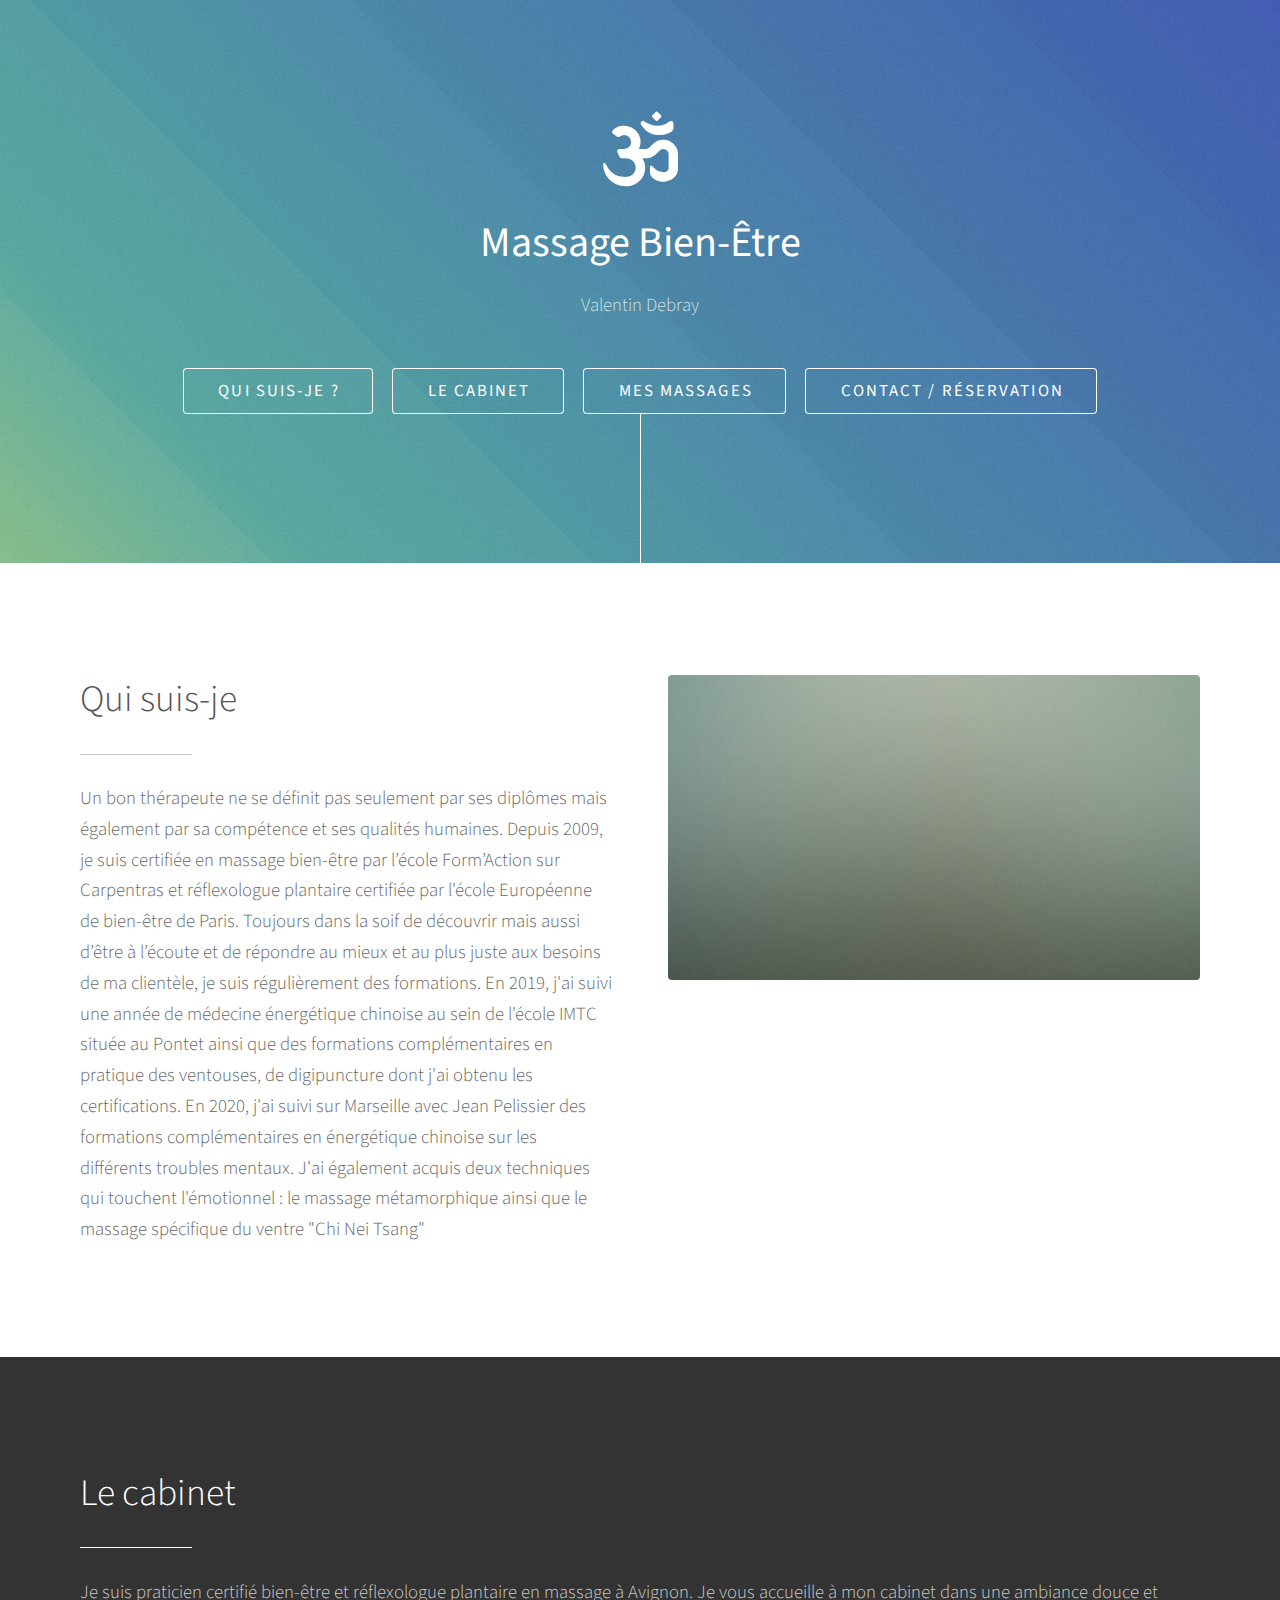
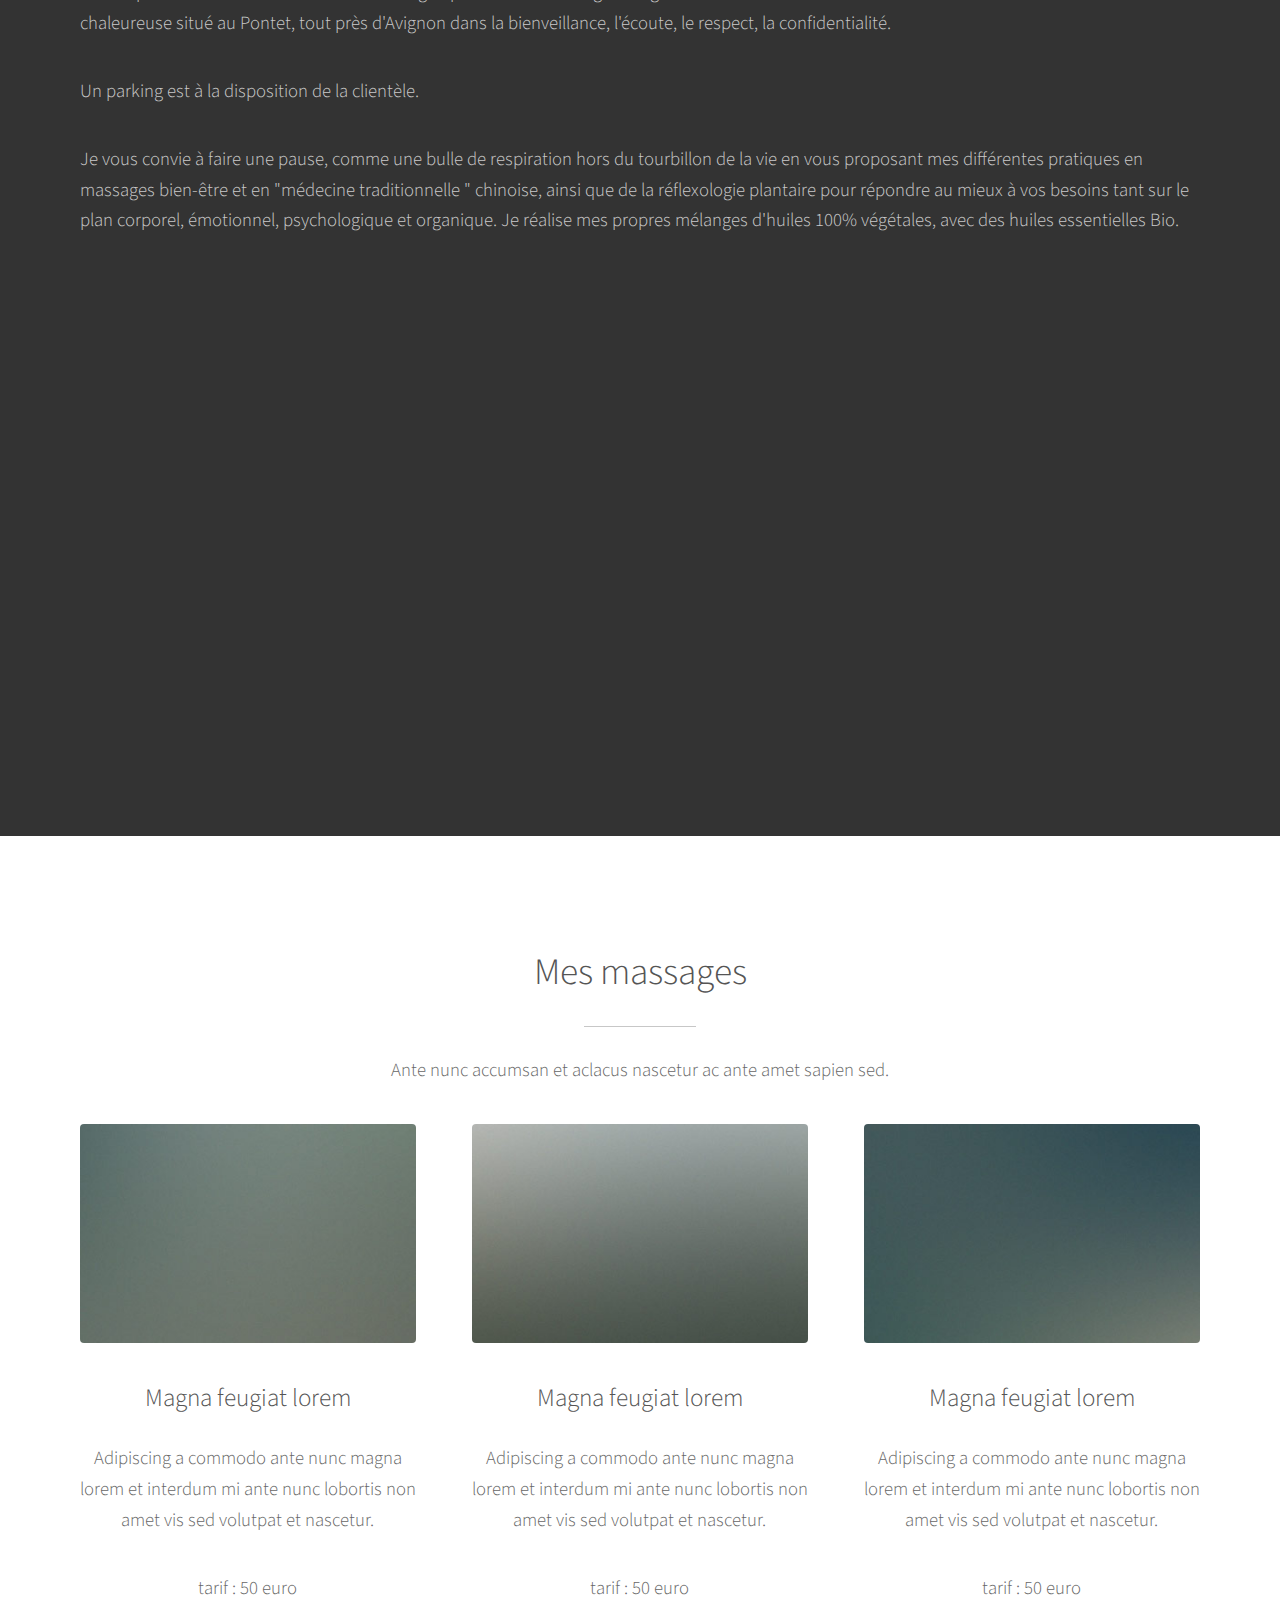
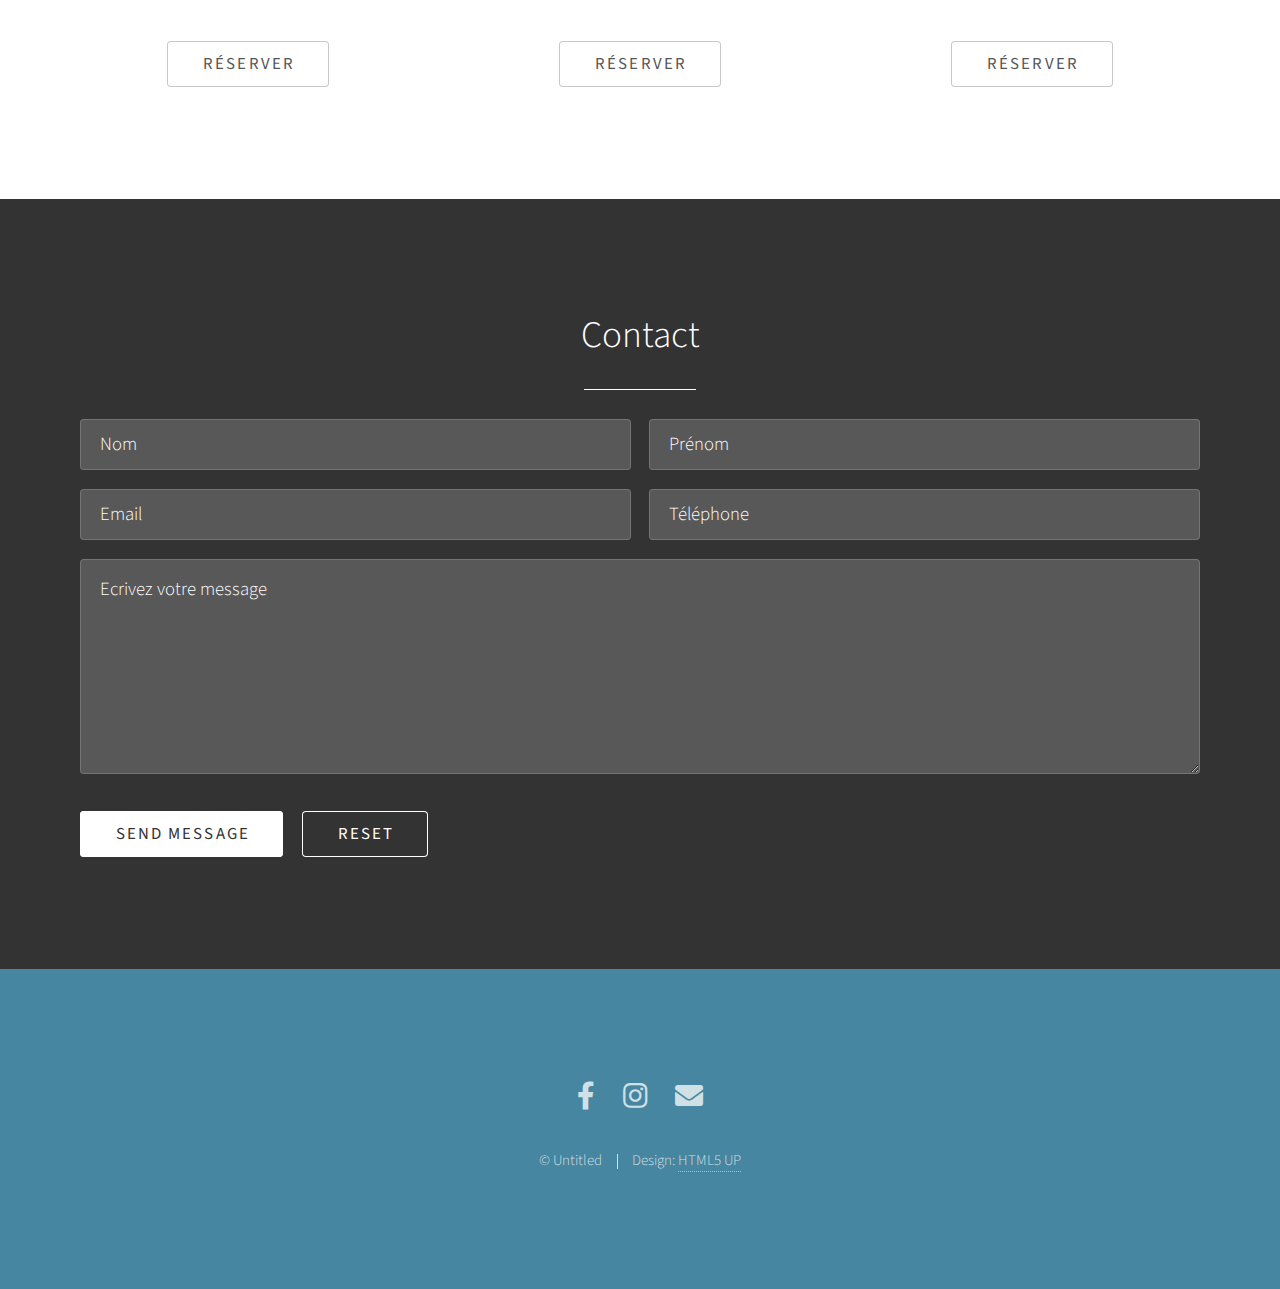
==== index.html @ d5a5788a "fix du style du formulaire" ====
<!DOCTYPE HTML>
<!--
	Photon by HTML5 UP
	html5up.net | @ajlkn
	Free for personal and commercial use under the CCA 3.0 license (html5up.net/license)
-->
<html>
	<head>
		<title>Photon by HTML5 UP</title>
		<meta charset="utf-8" />
		<meta name="viewport" content="width=device-width, initial-scale=1, user-scalable=no" />
		<link rel="stylesheet" href="assets/css/main.css" />
		<noscript><link rel="stylesheet" href="assets/css/noscript.css" /></noscript>
	</head>
	<body class="is-preload">

		<!-- Header -->
			<section id="header">
				<div class="inner">
					<span class="icon solid major fa-om"></span>
					<h1><strong>Massage Bien-Être</strong></h1>
					<p>Valentin Debray</p>
					<ul class="actions special">
						<li><a href="#who_am_i" class="button scrolly">Qui suis-je ?</a></li>
                        <li><a href="#cabinet" class="button scrolly">Le Cabinet</a></li>
                        <li><a href="#massages" class="button scrolly">Mes massages</a></li>
                        <li><a href="#contact" class="button scrolly">Contact / réservation</a></li>
					</ul>
				</div>
			</section>

		<!-- One -->
			<section id="who_am_i" class="main style1">
				<div class="container">
					<div class="row gtr-150">
						<div class="col-6 col-12-medium">
							<header class="major">
								<h2>Qui suis-je</h2>
							</header>
							<p>Un bon thérapeute ne se définit pas seulement par ses diplômes mais également par sa compétence et ses qualités
                            humaines.
                            Depuis 2009, je suis certifiée en massage bien-être par l’école Form’Action sur Carpentras et réflexologue plantaire
                            certifiée par l'école Européenne de bien-être de Paris.
                            Toujours dans la soif de découvrir mais aussi d’être à l’écoute et de répondre au mieux et au plus juste aux besoins de
                            ma clientèle, je suis régulièrement des formations.
                            En 2019, j'ai suivi une année de médecine énergétique chinoise au sein de l'école IMTC située au Pontet ainsi que des
                            formations complémentaires en pratique des ventouses, de digipuncture dont j'ai obtenu les certifications.
                            En 2020, j'ai suivi sur Marseille avec Jean Pelissier des formations complémentaires en énergétique chinoise sur les
                            différents troubles mentaux.
                            J'ai également acquis deux techniques qui touchent l'émotionnel : le massage métamorphique ainsi que le massage
                            spécifique du ventre "Chi Nei Tsang"</p>
						</div>
						<div class="col-6 col-12-medium imp-medium">
							<span class="image fit"><img src="images/pic01.jpg" alt="" /></span>
						</div>
					</div>
				</div>
			</section>

		<!-- Two -->
			<section id="cabinet" class="main style2">
				<div class="container">
					<div class="row gtr-150">
						<div  class="col-12-medium">
							<header class="major">
								<h2>Le cabinet</h2>
							</header>
							<p>Je suis praticien certifié bien-être et réflexologue
                            plantaire en massage à Avignon. Je vous accueille à mon cabinet dans une ambiance douce et chaleureuse situé au Pontet, tout près d'Avignon dans la
                            bienveillance, l'écoute, le respect, la confidentialité.</p>
							<p>Un parking est à la disposition de la clientèle.</p>
							<p>Je vous convie à faire une pause, comme une bulle de respiration hors du tourbillon de la vie en vous proposant mes
                            différentes pratiques en massages bien-être et en "médecine traditionnelle " chinoise, ainsi que de la réflexologie
                            plantaire pour répondre au mieux à vos besoins tant sur le plan corporel, émotionnel, psychologique et organique.

                            Je réalise mes propres mélanges d'huiles 100% végétales, avec des huiles essentielles Bio.</p>
                                <iframe class="image fit"
                                    src="https://www.google.com/maps/embed?pb=!1m18!1m12!1m3!1d11494.578814545102!2d4.883185999999999!3d43.92532945!2m3!1f0!2f0!3f0!3m2!1i1024!2i768!4f13.1!3m3!1m2!1s0x12b5edea57c5e253%3A0x7395e06b50fb7900!2sGare%20d&#39;Avignon-Montfavet!5e0!3m2!1sfr!2sfr!4v1713171780330!5m2!1sfr!2sfr"
                                    width="600" height="450" style="border:0;" allowfullscreen="" loading="lazy"
                                    referrerpolicy="no-referrer-when-downgrade"></iframe>
						</div>
					</div>
				</div>
			</section>

		<!-- Three -->
			<section id="massages" class="main style1 special">
				<div class="container">
					<header class="major">
						<h2>Mes massages</h2>
					</header>
					<p>Ante nunc accumsan et aclacus nascetur ac ante amet sapien sed.</p>
					<div class="row gtr-150">
						<div class="col-4 col-12-medium">
							<span class="image fit"><img src="images/pic02.jpg" alt="" /></span>
							<h3>Magna feugiat lorem</h3>
							<p>Adipiscing a commodo ante nunc magna lorem et interdum mi ante nunc lobortis non amet vis sed volutpat et nascetur.</p>
							<p>tarif : 50 euro</p>
							<ul class="actions special">
								<li><a href="#" class="button">Réserver</a></li>
							</ul>
						</div>
						<div class="col-4 col-12-medium">
							<span class="image fit"><img src="images/pic03.jpg" alt="" /></span>
							<h3>Magna feugiat lorem</h3>
							<p>Adipiscing a commodo ante nunc magna lorem et interdum mi ante nunc lobortis non amet vis sed volutpat et nascetur.</p>
							<p>tarif : 50 euro</p>
                            <ul class="actions special">
								<li><a href="#" class="button">Réserver</a></li>
							</ul>
						</div>
						<div class="col-4 col-12-medium">
							<span class="image fit"><img src="images/pic04.jpg" alt="" /></span>
							<h3>Magna feugiat lorem</h3>
							<p>Adipiscing a commodo ante nunc magna lorem et interdum mi ante nunc lobortis non amet vis sed volutpat et nascetur.</p>
							<p>tarif : 50 euro</p>
							<ul class="actions special">
								<li><a href="#" class="button">Réserver</a></li>
							</ul>
						</div>
					</div>
				</div>
			</section>

		<!-- Four -->
			<section id="contact" class="main style2 special">
				<div class="container">
					<header class="major">
						<h2>Contact </h2>
					</header>
                    <form method="post" action="https://formspree.io/f/xleqoovp">
                        <div class="row gtr-uniform gtr-50">
                            <div class="col-6 col-12-xsmall">
                                <input type="text" name="name" id="name" placeholder="Nom" required />
                            </div>
                            <div class="col-6 col-12-xsmall">
                                <input type="text" name="prenom" id="firstname" placeholder="Prénom" />
                            </div>
                            <div class="col-6 col-12-xsmall">
                                <input type="email" name="email" id="email" placeholder="Email" required />
                            </div>
                            <div class="col-6 col-12-xsmall">
                                <input type="tel" name="telephone" id="firstname" placeholder="Téléphone" />
                            </div>
                            <div class="col-12">
                                <textarea name="message" id="message" placeholder="Ecrivez votre message" required rows="6"></textarea>
                            </div>
                            <!-- replace with your recaptcha SITE key not secret key -->
                            <div class="g-recaptcha" data-sitekey="Last"></div>
                            <div class="col-12">
                                <ul class="actions">
                                    <li><input type="submit" value="Send Message" class="primary" /></li>
                                    <li><input type="reset" value="Reset" /></li>
                                </ul>
                            </div>
                        </div>
                    </form>
                </div>
            </section>

            <!-- Début de widget en ligne Calendly
            <div class="calendly-inline-widget"
                data-url="https://calendly.com/myletters-trash/30min?hide_gdpr_banner=1&background_color=1a1a1a&text_color=ffffff&primary_color=35b88f"
                style="min-width:320px;height:700px;"></div>
            <script type="text/javascript" src="https://assets.calendly.com/assets/external/widget.js" async></script>
            Din de widget en ligne Calendly -->

            <!-- Footer -->
			<section id="footer">
				<ul class="icons">
					<li><a href="#" class="icon brands alt fa-facebook-f"><span class="label">Facebook</span></a></li>
					<li><a href="#" class="icon brands alt fa-instagram"><span class="label">Instagram</span></a></li>
					<li><a href="#" class="icon solid alt fa-envelope"><span class="label">Email</span></a></li>
				</ul>
				<ul class="copyright">
					<li>&copy; Untitled</li><li>Design: <a href="http://html5up.net">HTML5 UP</a></li>
				</ul>
			</section>

		<!-- Scripts -->
			<script src="assets/js/jquery.min.js"></script>
			<script src="assets/js/jquery.scrolly.min.js"></script>
			<script src="assets/js/browser.min.js"></script>
			<script src="assets/js/breakpoints.min.js"></script>
			<script src="assets/js/util.js"></script>
			<script src="assets/js/main.js"></script>

	</body>
</html>
---- assets/css/main.css ----
@import url("fontawesome-all.min.css");
@import url("https://fonts.googleapis.com/css?family=Source+Sans+Pro:300,300italic,400,400italic");

/*
	Photon by HTML5 UP
	html5up.net | @ajlkn
	Free for personal and commercial use under the CCA 3.0 license (html5up.net/license)
*/

html, body, div, span, applet, object,
iframe, h1, h2, h3, h4, h5, h6, p, blockquote,
pre, a, abbr, acronym, address, big, cite,
code, del, dfn, em, img, ins, kbd, q, s, samp,
small, strike, strong, sub, sup, tt, var, b,
u, i, center, dl, dt, dd, ol, ul, li, fieldset,
form, label, legend, table, caption, tbody,
tfoot, thead, tr, th, td, article, aside,
canvas, details, embed, figure, figcaption,
footer, header, hgroup, menu, nav, output, ruby,
section, summary, time, mark, audio, video {
	margin: 0;
	padding: 0;
	border: 0;
	font-size: 100%;
	font: inherit;
	vertical-align: baseline;}

article, aside, details, figcaption, figure,
footer, header, hgroup, menu, nav, section {
	display: block;}

body {
	line-height: 1;
}

ol, ul {
	list-style: none;
}

blockquote, q {
	quotes: none;
}

	blockquote:before, blockquote:after, q:before, q:after {
		content: '';
		content: none;
	}

table {
	border-collapse: collapse;
	border-spacing: 0;
}

body {
	-webkit-text-size-adjust: none;
}

mark {
	background-color: transparent;
	color: inherit;
}

input::-moz-focus-inner {
	border: 0;
	padding: 0;
}

input, select, textarea {
	-moz-appearance: none;
	-webkit-appearance: none;
	-ms-appearance: none;
	appearance: none;
}

/* Basic */

	html {
		box-sizing: border-box;
	}

	*, *:before, *:after {
		box-sizing: inherit;
	}

	body {
		background: #fff;
	}

		body.is-preload *, body.is-preload *:before, body.is-preload *:after {
			-moz-animation: none !important;
			-webkit-animation: none !important;
			-ms-animation: none !important;
			animation: none !important;
			-moz-transition: none !important;
			-webkit-transition: none !important;
			-ms-transition: none !important;
			transition: none !important;
		}

	body, input, select, textarea {
		color: #666;
		font-family: "Source Sans Pro", Helvetica, sans-serif;
		font-size: 16pt;
		font-weight: 300;
		line-height: 1.65em;
	}

	a {
		-moz-transition: color 0.2s ease-in-out, border-color 0.2s ease-in-out;
		-webkit-transition: color 0.2s ease-in-out, border-color 0.2s ease-in-out;
		-ms-transition: color 0.2s ease-in-out, border-color 0.2s ease-in-out;
		transition: color 0.2s ease-in-out, border-color 0.2s ease-in-out;
		border-bottom: dotted 1px #666;
		color: inherit;
		text-decoration: none;
	}

		a:hover {
			border-bottom-color: transparent !important;
			color: #6bd4c8;
		}

	strong, b {
		color: #555;
		font-weight: 400;
	}

	em, i {
		font-style: italic;
	}

	p {
		margin: 0 0 2em 0;
	}

	h1, h2, h3, h4, h5, h6 {
		color: #555;
		line-height: 1em;
		margin: 0 0 1em 0;
	}

		h1 a, h2 a, h3 a, h4 a, h5 a, h6 a {
			color: inherit;
			text-decoration: none;
		}

	h1 {
		font-size: 2.25em;
		line-height: 1.35em;
	}

	h2 {
		font-size: 2em;
		line-height: 1.35em;
	}

	h3 {
		font-size: 1.35em;
		line-height: 1.5em;
	}

	h4 {
		font-size: 1.25em;
		line-height: 1.5em;
	}

	h5 {
		font-size: 0.9em;
		line-height: 1.5em;
	}

	h6 {
		font-size: 0.7em;
		line-height: 1.5em;
	}

	sub {
		font-size: 0.8em;
		position: relative;
		top: 0.5em;
	}

	sup {
		font-size: 0.8em;
		position: relative;
		top: -0.5em;
	}

	hr {
		border: 0;
		border-bottom: solid 1px rgba(144, 144, 144, 0.5);
		margin: 2em 0;
	}

		hr.major {
			margin: 3em 0;
		}

	blockquote {
		border-left: solid 4px rgba(144, 144, 144, 0.5);
		font-style: italic;
		margin: 0 0 2em 0;
		padding: 0.5em 0 0.5em 2em;
	}

	code {
		background: rgba(144, 144, 144, 0.075);
		border-radius: 4px;
		border: solid 1px rgba(144, 144, 144, 0.5);
		font-family: "Courier New", monospace;
		font-size: 0.9em;
		margin: 0 0.25em;
		padding: 0.25em 0.65em;
	}

	pre {
		-webkit-overflow-scrolling: touch;
		font-family: "Courier New", monospace;
		font-size: 0.9em;
		margin: 0 0 2em 0;
	}

		pre code {
			display: block;
			line-height: 1.75em;
			padding: 1em 1.5em;
			overflow-x: auto;
		}

	.align-left {
		text-align: left;
	}

	.align-center {
		text-align: center;
	}

	.align-right {
		text-align: right;
	}

/* Container */

	.container {
		margin: 0 auto;
		max-width: calc(100% - 4em);
		width: 60em;
	}

		.container.xsmall {
			width: 15em;
		}

		.container.small {
			width: 30em;
		}

		.container.medium {
			width: 45em;
		}

		.container.large {
			width: 75em;
		}

		.container.xlarge {
			width: 90em;
		}

		.container.max {
			width: 100%;
		}

		@media screen and (max-width: 980px) {

			.container {
				max-width: 100% !important;
				width: 100% !important;
			}

		}

		@media screen and (max-width: 480px) {

			.container {
				max-width: calc(100% - 3em);
			}

		}

/* Row */

	.row {
		display: flex;
		flex-wrap: wrap;
		box-sizing: border-box;
		align-items: stretch;
	}

		.row > * {
			box-sizing: border-box;
		}

		.row.gtr-uniform > * > :last-child {
			margin-bottom: 0;
		}

		.row.aln-left {
			justify-content: flex-start;
		}

		.row.aln-center {
			justify-content: center;
		}

		.row.aln-right {
			justify-content: flex-end;
		}

		.row.aln-top {
			align-items: flex-start;
		}

		.row.aln-middle {
			align-items: center;
		}

		.row.aln-bottom {
			align-items: flex-end;
		}

		.row > .imp {
			order: -1;
		}

		.row > .col-1 {
			width: 8.33333%;
		}

		.row > .off-1 {
			margin-left: 8.33333%;
		}

		.row > .col-2 {
			width: 16.66667%;
		}

		.row > .off-2 {
			margin-left: 16.66667%;
		}

		.row > .col-3 {
			width: 25%;
		}

		.row > .off-3 {
			margin-left: 25%;
		}

		.row > .col-4 {
			width: 33.33333%;
		}

		.row > .off-4 {
			margin-left: 33.33333%;
		}

		.row > .col-5 {
			width: 41.66667%;
		}

		.row > .off-5 {
			margin-left: 41.66667%;
		}

		.row > .col-6 {
			width: 50%;
		}

		.row > .off-6 {
			margin-left: 50%;
		}

		.row > .col-7 {
			width: 58.33333%;
		}

		.row > .off-7 {
			margin-left: 58.33333%;
		}

		.row > .col-8 {
			width: 66.66667%;
		}

		.row > .off-8 {
			margin-left: 66.66667%;
		}

		.row > .col-9 {
			width: 75%;
		}

		.row > .off-9 {
			margin-left: 75%;
		}

		.row > .col-10 {
			width: 83.33333%;
		}

		.row > .off-10 {
			margin-left: 83.33333%;
		}

		.row > .col-11 {
			width: 91.66667%;
		}

		.row > .off-11 {
			margin-left: 91.66667%;
		}

		.row > .col-12 {
			width: 100%;
		}

		.row > .off-12 {
			margin-left: 100%;
		}

		.row.gtr-0 {
			margin-top: 0;
			margin-left: 0em;
		}

			.row.gtr-0 > * {
				padding: 0 0 0 0em;
			}

			.row.gtr-0.gtr-uniform {
				margin-top: 0em;
			}

				.row.gtr-0.gtr-uniform > * {
					padding-top: 0em;
				}

		.row.gtr-25 {
			margin-top: 0;
			margin-left: -0.5em;
		}

			.row.gtr-25 > * {
				padding: 0 0 0 0.5em;
			}

			.row.gtr-25.gtr-uniform {
				margin-top: -0.5em;
			}

				.row.gtr-25.gtr-uniform > * {
					padding-top: 0.5em;
				}

		.row.gtr-50 {
			margin-top: 0;
			margin-left: -1em;
		}

			.row.gtr-50 > * {
				padding: 0 0 0 1em;
			}

			.row.gtr-50.gtr-uniform {
				margin-top: -1em;
			}

				.row.gtr-50.gtr-uniform > * {
					padding-top: 1em;
				}

		.row {
			margin-top: 0;
			margin-left: -2em;
		}

			.row > * {
				padding: 0 0 0 2em;
			}

			.row.gtr-uniform {
				margin-top: -2em;
			}

				.row.gtr-uniform > * {
					padding-top: 2em;
				}

		.row.gtr-150 {
			margin-top: 0;
			margin-left: -3em;
		}

			.row.gtr-150 > * {
				padding: 0 0 0 3em;
			}

			.row.gtr-150.gtr-uniform {
				margin-top: -3em;
			}

				.row.gtr-150.gtr-uniform > * {
					padding-top: 3em;
				}

		.row.gtr-200 {
			margin-top: 0;
			margin-left: -4em;
		}

			.row.gtr-200 > * {
				padding: 0 0 0 4em;
			}

			.row.gtr-200.gtr-uniform {
				margin-top: -4em;
			}

				.row.gtr-200.gtr-uniform > * {
					padding-top: 4em;
				}

		@media screen and (max-width: 1680px) {

			.row {
				display: flex;
				flex-wrap: wrap;
				box-sizing: border-box;
				align-items: stretch;
			}

				.row > * {
					box-sizing: border-box;
				}

				.row.gtr-uniform > * > :last-child {
					margin-bottom: 0;
				}

				.row.aln-left {
					justify-content: flex-start;
				}

				.row.aln-center {
					justify-content: center;
				}

				.row.aln-right {
					justify-content: flex-end;
				}

				.row.aln-top {
					align-items: flex-start;
				}

				.row.aln-middle {
					align-items: center;
				}

				.row.aln-bottom {
					align-items: flex-end;
				}

				.row > .imp-xlarge {
					order: -1;
				}

				.row > .col-1-xlarge {
					width: 8.33333%;
				}

				.row > .off-1-xlarge {
					margin-left: 8.33333%;
				}

				.row > .col-2-xlarge {
					width: 16.66667%;
				}

				.row > .off-2-xlarge {
					margin-left: 16.66667%;
				}

				.row > .col-3-xlarge {
					width: 25%;
				}

				.row > .off-3-xlarge {
					margin-left: 25%;
				}

				.row > .col-4-xlarge {
					width: 33.33333%;
				}

				.row > .off-4-xlarge {
					margin-left: 33.33333%;
				}

				.row > .col-5-xlarge {
					width: 41.66667%;
				}

				.row > .off-5-xlarge {
					margin-left: 41.66667%;
				}

				.row > .col-6-xlarge {
					width: 50%;
				}

				.row > .off-6-xlarge {
					margin-left: 50%;
				}

				.row > .col-7-xlarge {
					width: 58.33333%;
				}

				.row > .off-7-xlarge {
					margin-left: 58.33333%;
				}

				.row > .col-8-xlarge {
					width: 66.66667%;
				}

				.row > .off-8-xlarge {
					margin-left: 66.66667%;
				}

				.row > .col-9-xlarge {
					width: 75%;
				}

				.row > .off-9-xlarge {
					margin-left: 75%;
				}

				.row > .col-10-xlarge {
					width: 83.33333%;
				}

				.row > .off-10-xlarge {
					margin-left: 83.33333%;
				}

				.row > .col-11-xlarge {
					width: 91.66667%;
				}

				.row > .off-11-xlarge {
					margin-left: 91.66667%;
				}

				.row > .col-12-xlarge {
					width: 100%;
				}

				.row > .off-12-xlarge {
					margin-left: 100%;
				}

				.row.gtr-0 {
					margin-top: 0;
					margin-left: 0em;
				}

					.row.gtr-0 > * {
						padding: 0 0 0 0em;
					}

					.row.gtr-0.gtr-uniform {
						margin-top: 0em;
					}

						.row.gtr-0.gtr-uniform > * {
							padding-top: 0em;
						}

				.row.gtr-25 {
					margin-top: 0;
					margin-left: -0.5em;
				}

					.row.gtr-25 > * {
						padding: 0 0 0 0.5em;
					}

					.row.gtr-25.gtr-uniform {
						margin-top: -0.5em;
					}

						.row.gtr-25.gtr-uniform > * {
							padding-top: 0.5em;
						}

				.row.gtr-50 {
					margin-top: 0;
					margin-left: -1em;
				}

					.row.gtr-50 > * {
						padding: 0 0 0 1em;
					}

					.row.gtr-50.gtr-uniform {
						margin-top: -1em;
					}

						.row.gtr-50.gtr-uniform > * {
							padding-top: 1em;
						}

				.row {
					margin-top: 0;
					margin-left: -2em;
				}

					.row > * {
						padding: 0 0 0 2em;
					}

					.row.gtr-uniform {
						margin-top: -2em;
					}

						.row.gtr-uniform > * {
							padding-top: 2em;
						}

				.row.gtr-150 {
					margin-top: 0;
					margin-left: -3em;
				}

					.row.gtr-150 > * {
						padding: 0 0 0 3em;
					}

					.row.gtr-150.gtr-uniform {
						margin-top: -3em;
					}

						.row.gtr-150.gtr-uniform > * {
							padding-top: 3em;
						}

				.row.gtr-200 {
					margin-top: 0;
					margin-left: -4em;
				}

					.row.gtr-200 > * {
						padding: 0 0 0 4em;
					}

					.row.gtr-200.gtr-uniform {
						margin-top: -4em;
					}

						.row.gtr-200.gtr-uniform > * {
							padding-top: 4em;
						}

		}

		@media screen and (max-width: 1140px) {

			.row {
				display: flex;
				flex-wrap: wrap;
				box-sizing: border-box;
				align-items: stretch;
			}

				.row > * {
					box-sizing: border-box;
				}

				.row.gtr-uniform > * > :last-child {
					margin-bottom: 0;
				}

				.row.aln-left {
					justify-content: flex-start;
				}

				.row.aln-center {
					justify-content: center;
				}

				.row.aln-right {
					justify-content: flex-end;
				}

				.row.aln-top {
					align-items: flex-start;
				}

				.row.aln-middle {
					align-items: center;
				}

				.row.aln-bottom {
					align-items: flex-end;
				}

				.row > .imp-large {
					order: -1;
				}

				.row > .col-1-large {
					width: 8.33333%;
				}

				.row > .off-1-large {
					margin-left: 8.33333%;
				}

				.row > .col-2-large {
					width: 16.66667%;
				}

				.row > .off-2-large {
					margin-left: 16.66667%;
				}

				.row > .col-3-large {
					width: 25%;
				}

				.row > .off-3-large {
					margin-left: 25%;
				}

				.row > .col-4-large {
					width: 33.33333%;
				}

				.row > .off-4-large {
					margin-left: 33.33333%;
				}

				.row > .col-5-large {
					width: 41.66667%;
				}

				.row > .off-5-large {
					margin-left: 41.66667%;
				}

				.row > .col-6-large {
					width: 50%;
				}

				.row > .off-6-large {
					margin-left: 50%;
				}

				.row > .col-7-large {
					width: 58.33333%;
				}

				.row > .off-7-large {
					margin-left: 58.33333%;
				}

				.row > .col-8-large {
					width: 66.66667%;
				}

				.row > .off-8-large {
					margin-left: 66.66667%;
				}

				.row > .col-9-large {
					width: 75%;
				}

				.row > .off-9-large {
					margin-left: 75%;
				}

				.row > .col-10-large {
					width: 83.33333%;
				}

				.row > .off-10-large {
					margin-left: 83.33333%;
				}

				.row > .col-11-large {
					width: 91.66667%;
				}

				.row > .off-11-large {
					margin-left: 91.66667%;
				}

				.row > .col-12-large {
					width: 100%;
				}

				.row > .off-12-large {
					margin-left: 100%;
				}

				.row.gtr-0 {
					margin-top: 0;
					margin-left: 0em;
				}

					.row.gtr-0 > * {
						padding: 0 0 0 0em;
					}

					.row.gtr-0.gtr-uniform {
						margin-top: 0em;
					}

						.row.gtr-0.gtr-uniform > * {
							padding-top: 0em;
						}

				.row.gtr-25 {
					margin-top: 0;
					margin-left: -0.5em;
				}

					.row.gtr-25 > * {
						padding: 0 0 0 0.5em;
					}

					.row.gtr-25.gtr-uniform {
						margin-top: -0.5em;
					}

						.row.gtr-25.gtr-uniform > * {
							padding-top: 0.5em;
						}

				.row.gtr-50 {
					margin-top: 0;
					margin-left: -1em;
				}

					.row.gtr-50 > * {
						padding: 0 0 0 1em;
					}

					.row.gtr-50.gtr-uniform {
						margin-top: -1em;
					}

						.row.gtr-50.gtr-uniform > * {
							padding-top: 1em;
						}

				.row {
					margin-top: 0;
					margin-left: -2em;
				}

					.row > * {
						padding: 0 0 0 2em;
					}

					.row.gtr-uniform {
						margin-top: -2em;
					}

						.row.gtr-uniform > * {
							padding-top: 2em;
						}

				.row.gtr-150 {
					margin-top: 0;
					margin-left: -3em;
				}

					.row.gtr-150 > * {
						padding: 0 0 0 3em;
					}

					.row.gtr-150.gtr-uniform {
						margin-top: -3em;
					}

						.row.gtr-150.gtr-uniform > * {
							padding-top: 3em;
						}

				.row.gtr-200 {
					margin-top: 0;
					margin-left: -4em;
				}

					.row.gtr-200 > * {
						padding: 0 0 0 4em;
					}

					.row.gtr-200.gtr-uniform {
						margin-top: -4em;
					}

						.row.gtr-200.gtr-uniform > * {
							padding-top: 4em;
						}

		}

		@media screen and (max-width: 980px) {

			.row {
				display: flex;
				flex-wrap: wrap;
				box-sizing: border-box;
				align-items: stretch;
			}

				.row > * {
					box-sizing: border-box;
				}

				.row.gtr-uniform > * > :last-child {
					margin-bottom: 0;
				}

				.row.aln-left {
					justify-content: flex-start;
				}

				.row.aln-center {
					justify-content: center;
				}

				.row.aln-right {
					justify-content: flex-end;
				}

				.row.aln-top {
					align-items: flex-start;
				}

				.row.aln-middle {
					align-items: center;
				}

				.row.aln-bottom {
					align-items: flex-end;
				}

				.row > .imp-medium {
					order: -1;
				}

				.row > .col-1-medium {
					width: 8.33333%;
				}

				.row > .off-1-medium {
					margin-left: 8.33333%;
				}

				.row > .col-2-medium {
					width: 16.66667%;
				}

				.row > .off-2-medium {
					margin-left: 16.66667%;
				}

				.row > .col-3-medium {
					width: 25%;
				}

				.row > .off-3-medium {
					margin-left: 25%;
				}

				.row > .col-4-medium {
					width: 33.33333%;
				}

				.row > .off-4-medium {
					margin-left: 33.33333%;
				}

				.row > .col-5-medium {
					width: 41.66667%;
				}

				.row > .off-5-medium {
					margin-left: 41.66667%;
				}

				.row > .col-6-medium {
					width: 50%;
				}

				.row > .off-6-medium {
					margin-left: 50%;
				}

				.row > .col-7-medium {
					width: 58.33333%;
				}

				.row > .off-7-medium {
					margin-left: 58.33333%;
				}

				.row > .col-8-medium {
					width: 66.66667%;
				}

				.row > .off-8-medium {
					margin-left: 66.66667%;
				}

				.row > .col-9-medium {
					width: 75%;
				}

				.row > .off-9-medium {
					margin-left: 75%;
				}

				.row > .col-10-medium {
					width: 83.33333%;
				}

				.row > .off-10-medium {
					margin-left: 83.33333%;
				}

				.row > .col-11-medium {
					width: 91.66667%;
				}

				.row > .off-11-medium {
					margin-left: 91.66667%;
				}

				.row > .col-12-medium {
					width: 100%;
				}

				.row > .off-12-medium {
					margin-left: 100%;
				}

				.row.gtr-0 {
					margin-top: 0;
					margin-left: 0em;
				}

					.row.gtr-0 > * {
						padding: 0 0 0 0em;
					}

					.row.gtr-0.gtr-uniform {
						margin-top: 0em;
					}

						.row.gtr-0.gtr-uniform > * {
							padding-top: 0em;
						}

				.row.gtr-25 {
					margin-top: 0;
					margin-left: -0.5em;
				}

					.row.gtr-25 > * {
						padding: 0 0 0 0.5em;
					}

					.row.gtr-25.gtr-uniform {
						margin-top: -0.5em;
					}

						.row.gtr-25.gtr-uniform > * {
							padding-top: 0.5em;
						}

				.row.gtr-50 {
					margin-top: 0;
					margin-left: -1em;
				}

					.row.gtr-50 > * {
						padding: 0 0 0 1em;
					}

					.row.gtr-50.gtr-uniform {
						margin-top: -1em;
					}

						.row.gtr-50.gtr-uniform > * {
							padding-top: 1em;
						}

				.row {
					margin-top: 0;
					margin-left: -2em;
				}

					.row > * {
						padding: 0 0 0 2em;
					}

					.row.gtr-uniform {
						margin-top: -2em;
					}

						.row.gtr-uniform > * {
							padding-top: 2em;
						}

				.row.gtr-150 {
					margin-top: 0;
					margin-left: -3em;
				}

					.row.gtr-150 > * {
						padding: 0 0 0 3em;
					}

					.row.gtr-150.gtr-uniform {
						margin-top: -3em;
					}

						.row.gtr-150.gtr-uniform > * {
							padding-top: 3em;
						}

				.row.gtr-200 {
					margin-top: 0;
					margin-left: -4em;
				}

					.row.gtr-200 > * {
						padding: 0 0 0 4em;
					}

					.row.gtr-200.gtr-uniform {
						margin-top: -4em;
					}

						.row.gtr-200.gtr-uniform > * {
							padding-top: 4em;
						}

		}

		@media screen and (max-width: 736px) {

			.row {
				display: flex;
				flex-wrap: wrap;
				box-sizing: border-box;
				align-items: stretch;
			}

				.row > * {
					box-sizing: border-box;
				}

				.row.gtr-uniform > * > :last-child {
					margin-bottom: 0;
				}

				.row.aln-left {
					justify-content: flex-start;
				}

				.row.aln-center {
					justify-content: center;
				}

				.row.aln-right {
					justify-content: flex-end;
				}

				.row.aln-top {
					align-items: flex-start;
				}

				.row.aln-middle {
					align-items: center;
				}

				.row.aln-bottom {
					align-items: flex-end;
				}

				.row > .imp-small {
					order: -1;
				}

				.row > .col-1-small {
					width: 8.33333%;
				}

				.row > .off-1-small {
					margin-left: 8.33333%;
				}

				.row > .col-2-small {
					width: 16.66667%;
				}

				.row > .off-2-small {
					margin-left: 16.66667%;
				}

				.row > .col-3-small {
					width: 25%;
				}

				.row > .off-3-small {
					margin-left: 25%;
				}

				.row > .col-4-small {
					width: 33.33333%;
				}

				.row > .off-4-small {
					margin-left: 33.33333%;
				}

				.row > .col-5-small {
					width: 41.66667%;
				}

				.row > .off-5-small {
					margin-left: 41.66667%;
				}

				.row > .col-6-small {
					width: 50%;
				}

				.row > .off-6-small {
					margin-left: 50%;
				}

				.row > .col-7-small {
					width: 58.33333%;
				}

				.row > .off-7-small {
					margin-left: 58.33333%;
				}

				.row > .col-8-small {
					width: 66.66667%;
				}

				.row > .off-8-small {
					margin-left: 66.66667%;
				}

				.row > .col-9-small {
					width: 75%;
				}

				.row > .off-9-small {
					margin-left: 75%;
				}

				.row > .col-10-small {
					width: 83.33333%;
				}

				.row > .off-10-small {
					margin-left: 83.33333%;
				}

				.row > .col-11-small {
					width: 91.66667%;
				}

				.row > .off-11-small {
					margin-left: 91.66667%;
				}

				.row > .col-12-small {
					width: 100%;
				}

				.row > .off-12-small {
					margin-left: 100%;
				}

				.row.gtr-0 {
					margin-top: 0;
					margin-left: 0em;
				}

					.row.gtr-0 > * {
						padding: 0 0 0 0em;
					}

					.row.gtr-0.gtr-uniform {
						margin-top: 0em;
					}

						.row.gtr-0.gtr-uniform > * {
							padding-top: 0em;
						}

				.row.gtr-25 {
					margin-top: 0;
					margin-left: -0.5em;
				}

					.row.gtr-25 > * {
						padding: 0 0 0 0.5em;
					}

					.row.gtr-25.gtr-uniform {
						margin-top: -0.5em;
					}

						.row.gtr-25.gtr-uniform > * {
							padding-top: 0.5em;
						}

				.row.gtr-50 {
					margin-top: 0;
					margin-left: -1em;
				}

					.row.gtr-50 > * {
						padding: 0 0 0 1em;
					}

					.row.gtr-50.gtr-uniform {
						margin-top: -1em;
					}

						.row.gtr-50.gtr-uniform > * {
							padding-top: 1em;
						}

				.row {
					margin-top: 0;
					margin-left: -2em;
				}

					.row > * {
						padding: 0 0 0 2em;
					}

					.row.gtr-uniform {
						margin-top: -2em;
					}

						.row.gtr-uniform > * {
							padding-top: 2em;
						}

				.row.gtr-150 {
					margin-top: 0;
					margin-left: -3em;
				}

					.row.gtr-150 > * {
						padding: 0 0 0 3em;
					}

					.row.gtr-150.gtr-uniform {
						margin-top: -3em;
					}

						.row.gtr-150.gtr-uniform > * {
							padding-top: 3em;
						}

				.row.gtr-200 {
					margin-top: 0;
					margin-left: -4em;
				}

					.row.gtr-200 > * {
						padding: 0 0 0 4em;
					}

					.row.gtr-200.gtr-uniform {
						margin-top: -4em;
					}

						.row.gtr-200.gtr-uniform > * {
							padding-top: 4em;
						}

		}

		@media screen and (max-width: 480px) {

			.row {
				display: flex;
				flex-wrap: wrap;
				box-sizing: border-box;
				align-items: stretch;
			}

				.row > * {
					box-sizing: border-box;
				}

				.row.gtr-uniform > * > :last-child {
					margin-bottom: 0;
				}

				.row.aln-left {
					justify-content: flex-start;
				}

				.row.aln-center {
					justify-content: center;
				}

				.row.aln-right {
					justify-content: flex-end;
				}

				.row.aln-top {
					align-items: flex-start;
				}

				.row.aln-middle {
					align-items: center;
				}

				.row.aln-bottom {
					align-items: flex-end;
				}

				.row > .imp-xsmall {
					order: -1;
				}

				.row > .col-1-xsmall {
					width: 8.33333%;
				}

				.row > .off-1-xsmall {
					margin-left: 8.33333%;
				}

				.row > .col-2-xsmall {
					width: 16.66667%;
				}

				.row > .off-2-xsmall {
					margin-left: 16.66667%;
				}

				.row > .col-3-xsmall {
					width: 25%;
				}

				.row > .off-3-xsmall {
					margin-left: 25%;
				}

				.row > .col-4-xsmall {
					width: 33.33333%;
				}

				.row > .off-4-xsmall {
					margin-left: 33.33333%;
				}

				.row > .col-5-xsmall {
					width: 41.66667%;
				}

				.row > .off-5-xsmall {
					margin-left: 41.66667%;
				}

				.row > .col-6-xsmall {
					width: 50%;
				}

				.row > .off-6-xsmall {
					margin-left: 50%;
				}

				.row > .col-7-xsmall {
					width: 58.33333%;
				}

				.row > .off-7-xsmall {
					margin-left: 58.33333%;
				}

				.row > .col-8-xsmall {
					width: 66.66667%;
				}

				.row > .off-8-xsmall {
					margin-left: 66.66667%;
				}

				.row > .col-9-xsmall {
					width: 75%;
				}

				.row > .off-9-xsmall {
					margin-left: 75%;
				}

				.row > .col-10-xsmall {
					width: 83.33333%;
				}

				.row > .off-10-xsmall {
					margin-left: 83.33333%;
				}

				.row > .col-11-xsmall {
					width: 91.66667%;
				}

				.row > .off-11-xsmall {
					margin-left: 91.66667%;
				}

				.row > .col-12-xsmall {
					width: 100%;
				}

				.row > .off-12-xsmall {
					margin-left: 100%;
				}

				.row.gtr-0 {
					margin-top: 0;
					margin-left: 0em;
				}

					.row.gtr-0 > * {
						padding: 0 0 0 0em;
					}

					.row.gtr-0.gtr-uniform {
						margin-top: 0em;
					}

						.row.gtr-0.gtr-uniform > * {
							padding-top: 0em;
						}

				.row.gtr-25 {
					margin-top: 0;
					margin-left: -0.5em;
				}

					.row.gtr-25 > * {
						padding: 0 0 0 0.5em;
					}

					.row.gtr-25.gtr-uniform {
						margin-top: -0.5em;
					}

						.row.gtr-25.gtr-uniform > * {
							padding-top: 0.5em;
						}

				.row.gtr-50 {
					margin-top: 0;
					margin-left: -1em;
				}

					.row.gtr-50 > * {
						padding: 0 0 0 1em;
					}

					.row.gtr-50.gtr-uniform {
						margin-top: -1em;
					}

						.row.gtr-50.gtr-uniform > * {
							padding-top: 1em;
						}

				.row {
					margin-top: 0;
					margin-left: -2em;
				}

					.row > * {
						padding: 0 0 0 2em;
					}

					.row.gtr-uniform {
						margin-top: -2em;
					}

						.row.gtr-uniform > * {
							padding-top: 2em;
						}

				.row.gtr-150 {
					margin-top: 0;
					margin-left: -3em;
				}

					.row.gtr-150 > * {
						padding: 0 0 0 3em;
					}

					.row.gtr-150.gtr-uniform {
						margin-top: -3em;
					}

						.row.gtr-150.gtr-uniform > * {
							padding-top: 3em;
						}

				.row.gtr-200 {
					margin-top: 0;
					margin-left: -4em;
				}

					.row.gtr-200 > * {
						padding: 0 0 0 4em;
					}

					.row.gtr-200.gtr-uniform {
						margin-top: -4em;
					}

						.row.gtr-200.gtr-uniform > * {
							padding-top: 4em;
						}

		}

		@media screen and (max-width: 320px) {

			.row {
				display: flex;
				flex-wrap: wrap;
				box-sizing: border-box;
				align-items: stretch;
			}

				.row > * {
					box-sizing: border-box;
				}

				.row.gtr-uniform > * > :last-child {
					margin-bottom: 0;
				}

				.row.aln-left {
					justify-content: flex-start;
				}

				.row.aln-center {
					justify-content: center;
				}

				.row.aln-right {
					justify-content: flex-end;
				}

				.row.aln-top {
					align-items: flex-start;
				}

				.row.aln-middle {
					align-items: center;
				}

				.row.aln-bottom {
					align-items: flex-end;
				}

				.row > .imp-xxsmall {
					order: -1;
				}

				.row > .col-1-xxsmall {
					width: 8.33333%;
				}

				.row > .off-1-xxsmall {
					margin-left: 8.33333%;
				}

				.row > .col-2-xxsmall {
					width: 16.66667%;
				}

				.row > .off-2-xxsmall {
					margin-left: 16.66667%;
				}

				.row > .col-3-xxsmall {
					width: 25%;
				}

				.row > .off-3-xxsmall {
					margin-left: 25%;
				}

				.row > .col-4-xxsmall {
					width: 33.33333%;
				}

				.row > .off-4-xxsmall {
					margin-left: 33.33333%;
				}

				.row > .col-5-xxsmall {
					width: 41.66667%;
				}

				.row > .off-5-xxsmall {
					margin-left: 41.66667%;
				}

				.row > .col-6-xxsmall {
					width: 50%;
				}

				.row > .off-6-xxsmall {
					margin-left: 50%;
				}

				.row > .col-7-xxsmall {
					width: 58.33333%;
				}

				.row > .off-7-xxsmall {
					margin-left: 58.33333%;
				}

				.row > .col-8-xxsmall {
					width: 66.66667%;
				}

				.row > .off-8-xxsmall {
					margin-left: 66.66667%;
				}

				.row > .col-9-xxsmall {
					width: 75%;
				}

				.row > .off-9-xxsmall {
					margin-left: 75%;
				}

				.row > .col-10-xxsmall {
					width: 83.33333%;
				}

				.row > .off-10-xxsmall {
					margin-left: 83.33333%;
				}

				.row > .col-11-xxsmall {
					width: 91.66667%;
				}

				.row > .off-11-xxsmall {
					margin-left: 91.66667%;
				}

				.row > .col-12-xxsmall {
					width: 100%;
				}

				.row > .off-12-xxsmall {
					margin-left: 100%;
				}

				.row.gtr-0 {
					margin-top: 0;
					margin-left: 0em;
				}

					.row.gtr-0 > * {
						padding: 0 0 0 0em;
					}

					.row.gtr-0.gtr-uniform {
						margin-top: 0em;
					}

						.row.gtr-0.gtr-uniform > * {
							padding-top: 0em;
						}

				.row.gtr-25 {
					margin-top: 0;
					margin-left: -0.5em;
				}

					.row.gtr-25 > * {
						padding: 0 0 0 0.5em;
					}

					.row.gtr-25.gtr-uniform {
						margin-top: -0.5em;
					}

						.row.gtr-25.gtr-uniform > * {
							padding-top: 0.5em;
						}

				.row.gtr-50 {
					margin-top: 0;
					margin-left: -1em;
				}

					.row.gtr-50 > * {
						padding: 0 0 0 1em;
					}

					.row.gtr-50.gtr-uniform {
						margin-top: -1em;
					}

						.row.gtr-50.gtr-uniform > * {
							padding-top: 1em;
						}

				.row {
					margin-top: 0;
					margin-left: -2em;
				}

					.row > * {
						padding: 0 0 0 2em;
					}

					.row.gtr-uniform {
						margin-top: -2em;
					}

						.row.gtr-uniform > * {
							padding-top: 2em;
						}

				.row.gtr-150 {
					margin-top: 0;
					margin-left: -3em;
				}

					.row.gtr-150 > * {
						padding: 0 0 0 3em;
					}

					.row.gtr-150.gtr-uniform {
						margin-top: -3em;
					}

						.row.gtr-150.gtr-uniform > * {
							padding-top: 3em;
						}

				.row.gtr-200 {
					margin-top: 0;
					margin-left: -4em;
				}

					.row.gtr-200 > * {
						padding: 0 0 0 4em;
					}

					.row.gtr-200.gtr-uniform {
						margin-top: -4em;
					}

						.row.gtr-200.gtr-uniform > * {
							padding-top: 4em;
						}

		}

/* Section/Article */

	section.special, article.special {
		text-align: center;
	}

	header p {
		color: #999;
		margin: 0 0 1.5em 0;
		position: relative;
	}

	header h2 + p {
		font-size: 1.25em;
		line-height: 1.5em;
		margin-top: -1em;
	}

	header h3 + p {
		font-size: 1.1em;
		line-height: 1.5em;
		margin-top: -0.8em;
	}

	header h4 + p,
	header h5 + p,
	header h6 + p {
		font-size: 0.9em;
		line-height: 1.5em;
		margin-top: -0.6em;
	}

	header.major {
		margin: 0 0 1em 0;
	}

		header.major:after {
			background: rgba(144, 144, 144, 0.5);
			content: '';
			display: inline-block;
			height: 1px;
			margin-top: 1.5em;
			width: 6em;
		}

		header.major h2, header.major h3, header.major h4, header.major h5, header.major h6 {
			margin: 0;
		}

		header.major p {
			margin: 0.7em 0 0 0;
		}

	header.special {
		text-align: center;
	}

/* Form */

	form {
		margin: 0 0 2em 0;
	}

	label {
        color: white !important;
		display: block;
		font-size: 0.9em;
		font-weight: 400;
		margin: 0 0 1em 0;
	}

	input[type="text"],
	input[type="password"],
	input[type="email"],
    input[type="tel"],
	select,
	textarea {
		/* -moz-appearance: none;
		-webkit-appearance: none;
		-ms-appearance: none; */
		/* appearance: none; */
		background: rgba(144, 144, 144, 0.4);
		border-radius: 4px;
		border: none;
		border: solid 1px rgba(144, 144, 144, 0.5);
		color: white !important;
		display: block;
		outline: 0;
		padding: 0 1em;
		text-decoration: none;
		width: 100%;
	}

		input[type="text"]:invalid,
		input[type="password"]:invalid,
		input[type="email"]:invalid,
        input[type="tel"]:invalid,
		select:invalid,
		textarea:invalid {
			box-shadow: none;
		}

		input[type="text"]:focus,
		input[type="password"]:focus,
		input[type="email"]:focus,
        input[type="tel"]:focus,
		select:focus,
		textarea:focus {
			border-color: #6bd4c8;
		}

	select {
		background-image: url("data:image/svg+xml;charset=utf8,%3Csvg xmlns='http://www.w3.org/2000/svg' width='40' height='40' preserveAspectRatio='none' viewBox='0 0 40 40'%3E%3Cpath d='M9.4,12.3l10.4,10.4l10.4-10.4c0.2-0.2,0.5-0.4,0.9-0.4c0.3,0,0.6,0.1,0.9,0.4l3.3,3.3c0.2,0.2,0.4,0.5,0.4,0.9 c0,0.4-0.1,0.6-0.4,0.9L20.7,31.9c-0.2,0.2-0.5,0.4-0.9,0.4c-0.3,0-0.6-0.1-0.9-0.4L4.3,17.3c-0.2-0.2-0.4-0.5-0.4-0.9 c0-0.4,0.1-0.6,0.4-0.9l3.3-3.3c0.2-0.2,0.5-0.4,0.9-0.4S9.1,12.1,9.4,12.3z' fill='rgba(144, 144, 144, 0.5)' /%3E%3C/svg%3E");
		background-size: 1.25rem;
		background-repeat: no-repeat;
		background-position: calc(100% - 1rem) center;
		height: 2.75em;
		padding-right: 2.75em;
		text-overflow: ellipsis;
	}

		select option {
			color: #555;
			background: #fff;
		}

		select:focus::-ms-value {
			background-color: transparent;
		}

		select::-ms-expand {
			display: none;
		}

	input[type="text"],
	input[type="password"],
	input[type="email"],
    input[type="tel"],
	select {
		height: 2.75em;
	}

	textarea {
		padding: 0.75em 1em;
	}

	input[type="checkbox"],
	input[type="radio"] {
		-moz-appearance: none;
		-webkit-appearance: none;
		-ms-appearance: none;
		appearance: none;
		display: block;
		float: left;
		margin-right: -2em;
		opacity: 0;
		width: 1em;
		z-index: -1;
	}

		input[type="checkbox"] + label,
		input[type="radio"] + label {
			text-decoration: none;
			color: #666;
			cursor: pointer;
			display: inline-block;
			font-size: 1em;
			font-weight: 300;
			padding-left: 2.4em;
			padding-right: 0.75em;
			position: relative;
		}

			input[type="checkbox"] + label:before,
			input[type="radio"] + label:before {
				-moz-osx-font-smoothing: grayscale;
				-webkit-font-smoothing: antialiased;
				display: inline-block;
				font-style: normal;
				font-variant: normal;
				text-rendering: auto;
				line-height: 1;
				text-transform: none !important;
				font-family: 'Font Awesome 5 Free';
				font-weight: 900;
			}

			input[type="checkbox"] + label:before,
			input[type="radio"] + label:before {
				background: rgba(144, 144, 144, 0.075);
				border-radius: 4px;
				border: solid 1px rgba(144, 144, 144, 0.5);
				content: '';
				display: inline-block;
				font-size: 0.8em;
				height: 2.0625em;
				left: 0;
				line-height: 2.0625em;
				position: absolute;
				text-align: center;
				top: 0;
				width: 2.0625em;
			}

		input[type="checkbox"]:checked + label:before,
		input[type="radio"]:checked + label:before {
			background: #666666;
			border-color: #666666;
			color: #ffffff;
			content: '\f00c';
		}

		input[type="checkbox"]:focus + label:before,
		input[type="radio"]:focus + label:before {
			border-color: #6bd4c8;
		}

	input[type="checkbox"] + label:before {
		border-radius: 4px;
	}

	input[type="radio"] + label:before {
		border-radius: 100%;
	}

	::-webkit-input-placeholder {
		color: white !important;
		opacity: 1.0;
	}

	:-moz-placeholder {
        color: white !important;
		opacity: 1.0;
	}

	::-moz-placeholder {
        color: white !important;
		opacity: 1.0;
	}

	:-ms-input-placeholder {
        color: white !important;
		opacity: 1.0;
	}

/* Box */

	.box {
		border-radius: 4px;
		border: solid 1px rgba(144, 144, 144, 0.5);
		margin-bottom: 2em;
		padding: 1.5em;
	}

		.box > :last-child,
		.box > :last-child > :last-child,
		.box > :last-child > :last-child > :last-child {
			margin-bottom: 0;
		}

		.box.alt {
			border: 0;
			border-radius: 0;
			padding: 0;
		}

/* Icon */

	.icon {
		text-decoration: none;
		border-bottom: none;
		position: relative;
	}

		.icon:before {
			-moz-osx-font-smoothing: grayscale;
			-webkit-font-smoothing: antialiased;
			display: inline-block;
			font-style: normal;
			font-variant: normal;
			text-rendering: auto;
			line-height: 1;
			text-transform: none !important;
			font-family: 'Font Awesome 5 Free';
			font-weight: 400;
		}

		.icon > .label {
			display: none;
		}

		.icon:before {
			line-height: inherit;
		}

		.icon.solid:before {
			font-weight: 900 !important;
		}

		.icon.brands:before {
			font-family: 'Font Awesome 5 Brands';
		}

		.icon.style1:before {
			color: #c3e895;
		}

		.icon.style2:before {
			color: #8addaa;
		}

		.icon.style3:before {
			color: #6bd4c8;
		}

		.icon.style4:before {
			color: #57aed3;
		}

		.icon.style5:before {
			color: #4a87d3;
		}

		.icon.style6:before {
			color: #6b88e6;
		}

		.icon.major {
			text-decoration: none;
			color: #555;
			cursor: default;
			display: inline-block;
			margin: 0 0 1.5em 0;
		}

			.icon.major:before {
				-moz-osx-font-smoothing: grayscale;
				-webkit-font-smoothing: antialiased;
				display: inline-block;
				font-style: normal;
				font-variant: normal;
				text-rendering: auto;
				line-height: 1;
				text-transform: none !important;
				font-family: 'Font Awesome 5 Free';
				font-weight: 400;
			}

			.icon.major:before {
				font-size: 4em;
				line-height: 1em;
			}

/* Image */

	.image {
		border-radius: 4px;
		border: 0;
		display: inline-block;
		position: relative;
	}

		.image img {
			border-radius: 4px;
			display: block;
		}

		.image.left {
			float: left;
			padding: 0 1.5em 1em 0;
			top: 0.25em;
		}

		.image.right {
			float: right;
			padding: 0 0 1em 1.5em;
			top: 0.25em;
		}

		.image.left, .image.right {
			max-width: 40%;
		}

			.image.left img, .image.right img {
				width: 100%;
			}

		.image.fit {
			display: block;
			margin: 0 0 2em 0;
			width: 100%;
		}

			.image.fit img {
				width: 100%;
			}

/* List */

	ol {
		list-style: decimal;
		margin: 0 0 2em 0;
		padding-left: 1.25em;
	}

		ol li {
			padding-left: 0.25em;
		}

	ul {
		list-style: disc;
		margin: 0 0 2em 0;
		padding-left: 1em;
	}

		ul li {
			padding-left: 0.5em;
		}

		ul.alt {
			list-style: none;
			padding-left: 0;
		}

			ul.alt li {
				border-top: solid 1px rgba(144, 144, 144, 0.5);
				padding: 0.5em 0;
			}

				ul.alt li:first-child {
					border-top: 0;
					padding-top: 0;
				}

	dl {
		margin: 0 0 2em 0;
	}

/* Actions */

	ul.actions {
		display: -moz-flex;
		display: -webkit-flex;
		display: -ms-flex;
		display: flex;
		cursor: default;
		list-style: none;
		margin-left: -1em;
		padding-left: 0;
	}

		ul.actions li {
			padding: 0 0 0 1em;
			vertical-align: middle;
		}

		ul.actions.special {
			-moz-justify-content: center;
			-webkit-justify-content: center;
			-ms-justify-content: center;
			justify-content: center;
			width: 100%;
			margin-left: 0;
		}

			ul.actions.special li:first-child {
				padding-left: 0;
			}

		ul.actions.stacked {
			-moz-flex-direction: column;
			-webkit-flex-direction: column;
			-ms-flex-direction: column;
			flex-direction: column;
			margin-left: 0;
		}

			ul.actions.stacked li {
				padding: 1.3em 0 0 0;
			}

				ul.actions.stacked li:first-child {
					padding-top: 0;
				}

		ul.actions.fit {
			width: calc(100% + 1em);
		}

			ul.actions.fit li {
				-moz-flex-grow: 1;
				-webkit-flex-grow: 1;
				-ms-flex-grow: 1;
				flex-grow: 1;
				-moz-flex-shrink: 1;
				-webkit-flex-shrink: 1;
				-ms-flex-shrink: 1;
				flex-shrink: 1;
				width: 100%;
			}

				ul.actions.fit li > * {
					width: 100%;
				}

			ul.actions.fit.stacked {
				width: 100%;
			}

		@media screen and (max-width: 480px) {

			ul.actions:not(.fixed) {
				-moz-flex-direction: column;
				-webkit-flex-direction: column;
				-ms-flex-direction: column;
				flex-direction: column;
				margin-left: 0;
				width: 100% !important;
			}

				ul.actions:not(.fixed) li {
					-moz-flex-grow: 1;
					-webkit-flex-grow: 1;
					-ms-flex-grow: 1;
					flex-grow: 1;
					-moz-flex-shrink: 1;
					-webkit-flex-shrink: 1;
					-ms-flex-shrink: 1;
					flex-shrink: 1;
					padding: 1em 0 0 0;
					text-align: center;
					width: 100%;
				}

					ul.actions:not(.fixed) li > * {
						width: 100%;
					}

					ul.actions:not(.fixed) li:first-child {
						padding-top: 0;
					}

					ul.actions:not(.fixed) li input[type="submit"],
					ul.actions:not(.fixed) li input[type="reset"],
					ul.actions:not(.fixed) li input[type="button"],
					ul.actions:not(.fixed) li button,
					ul.actions:not(.fixed) li .button {
						width: 100%;
					}

						ul.actions:not(.fixed) li input[type="submit"].icon:before,
						ul.actions:not(.fixed) li input[type="reset"].icon:before,
						ul.actions:not(.fixed) li input[type="button"].icon:before,
						ul.actions:not(.fixed) li button.icon:before,
						ul.actions:not(.fixed) li .button.icon:before {
							margin-left: -0.5em;
						}

		}

/* Icons */

	ul.icons {
		cursor: default;
		list-style: none;
		padding-left: 0;
	}

		ul.icons li {
			display: inline-block;
			padding: 0 1.25em 0 0;
		}

			ul.icons li:last-child {
				padding-right: 0;
			}

			ul.icons li .icon:before {
				font-size: 1.5em;
			}

/* Major Icons */

	ul.major-icons {
		list-style: none;
		padding-left: 0;
	}

		ul.major-icons li {
			display: inline-block;
			padding: 2.5em;
			text-align: center;
		}

			ul.major-icons li .icon {
				-moz-transform: rotate(45deg);
				-webkit-transform: rotate(45deg);
				-ms-transform: rotate(45deg);
				transform: rotate(45deg);
				border-radius: 4px;
				border: solid 1px rgba(144, 144, 144, 0.5);
				display: inline-block;
				height: 8em;
				line-height: 8em;
				margin: 0;
				text-align: center;
				width: 8em;
			}

				ul.major-icons li .icon:before {
					-moz-transform: rotate(-45deg);
					-webkit-transform: rotate(-45deg);
					-ms-transform: rotate(-45deg);
					transform: rotate(-45deg);
					display: inline-block;
					line-height: inherit;
				}

/* Table */

	.table-wrapper {
		-webkit-overflow-scrolling: touch;
		overflow-x: auto;
	}

	table {
		margin: 0 0 2em 0;
		width: 100%;
	}

		table tbody tr {
			border-left: 0;
			border-right: 0;
		}

			table tbody tr:nth-child(2n + 1) {
				background-color: rgba(144, 144, 144, 0.075);
			}

		table td {
			padding: 0.75em 0.75em;
		}

		table th {
			color: #555;
			font-size: 0.9em;
			font-weight: 400;
			padding: 0 0.75em 0.75em 0.75em;
			text-align: left;
		}

		table thead {
			border-bottom: solid 1px rgba(144, 144, 144, 0.5);
		}

		table tfoot {
			border-top: solid 1px rgba(144, 144, 144, 0.5);
		}

		table.alt {
			border-collapse: separate;
		}

			table.alt tbody tr td {
				border: solid 1px rgba(144, 144, 144, 0.5);
				border-left-width: 0;
				border-top-width: 0;
			}

				table.alt tbody tr td:first-child {
					border-left-width: 1px;
				}

			table.alt tbody tr:first-child td {
				border-top-width: 1px;
			}

			table.alt thead {
				border-bottom: 0;
			}

			table.alt tfoot {
				border-top: 0;
			}

/* Button */

	input[type="submit"],
	input[type="reset"],
	input[type="button"],
	button,
	.button {
		-moz-appearance: none;
		-webkit-appearance: none;
		-ms-appearance: none;
		appearance: none;
		-moz-transition: background-color 0.2s ease-in-out, color 0.2s ease-in-out;
		-webkit-transition: background-color 0.2s ease-in-out, color 0.2s ease-in-out;
		-ms-transition: background-color 0.2s ease-in-out, color 0.2s ease-in-out;
		transition: background-color 0.2s ease-in-out, color 0.2s ease-in-out;
		background-color: transparent;
		border-radius: 4px;
		border: 0;
		box-shadow: inset 0 0 0 1px rgba(144, 144, 144, 0.5);
		color: #555 !important;
		cursor: pointer;
		display: inline-block;
		font-size: 0.9em;
		font-weight: 400;
		height: 2.75em;
		letter-spacing: 0.125em;
		line-height: 2.75em;
		padding: 0 2em;
		text-align: center;
		text-decoration: none;
		text-indent: 0.125em;
		text-transform: uppercase;
		white-space: nowrap;
	}

		input[type="submit"]:hover,
		input[type="reset"]:hover,
		input[type="button"]:hover,
		button:hover,
		.button:hover {
			background-color: rgba(144, 144, 144, 0.075);
		}

		input[type="submit"]:active,
		input[type="reset"]:active,
		input[type="button"]:active,
		button:active,
		.button:active {
			background-color: rgba(144, 144, 144, 0.2);
		}

		input[type="submit"].icon:before,
		input[type="reset"].icon:before,
		input[type="button"].icon:before,
		button.icon:before,
		.button.icon:before {
			margin-right: 0.5em;
		}

		input[type="submit"].fit,
		input[type="reset"].fit,
		input[type="button"].fit,
		button.fit,
		.button.fit {
			width: 100%;
		}

		input[type="submit"].small,
		input[type="reset"].small,
		input[type="button"].small,
		button.small,
		.button.small {
			font-size: 0.7em;
		}

		input[type="submit"].large,
		input[type="reset"].large,
		input[type="button"].large,
		button.large,
		.button.large {
			font-size: 1.25em;
		}

		input[type="submit"].wide,
		input[type="reset"].wide,
		input[type="button"].wide,
		button.wide,
		.button.wide {
			min-width: 12em;
		}

		input[type="submit"].primary,
		input[type="reset"].primary,
		input[type="button"].primary,
		button.primary,
		.button.primary {
			background-color: #555;
			box-shadow: none !important;
			color: #fff !important;
		}

			input[type="submit"].primary:hover,
			input[type="reset"].primary:hover,
			input[type="button"].primary:hover,
			button.primary:hover,
			.button.primary:hover {
				background-color: #626262;
			}

			input[type="submit"].primary:active,
			input[type="reset"].primary:active,
			input[type="button"].primary:active,
			button.primary:active,
			.button.primary:active {
				background-color: #484848;
			}

		input[type="submit"].disabled, input[type="submit"]:disabled,
		input[type="reset"].disabled,
		input[type="reset"]:disabled,
		input[type="button"].disabled,
		input[type="button"]:disabled,
		button.disabled,
		button:disabled,
		.button.disabled,
		.button:disabled {
			cursor: default;
			opacity: 0.25;
		}

/* Main */

	.main {
		padding: 6em 0 4em 0 ;
	}

		.main.style1 {
			background: #fff;
		}

		.main.style2 {
			background-color: #333;
			color: rgba(255, 255, 255, 0.75);
			background-attachment: fixed,							fixed;
			background-image: url("images/overlay1.png"), url("../../images/header.jpg");
			background-size: auto,							cover;
		}

			.main.style2 a {
				border-bottom-color: rgba(255, 255, 255, 0.5);
			}

				.main.style2 a:hover {
					color: #ffffff;
				}

			.main.style2 h1, .main.style2 h2, .main.style2 h3, .main.style2 h4, .main.style2 h5, .main.style2 h6, .main.style2 strong, .main.style2 b {
				color: #ffffff;
			}

			.main.style2 header p {
				color: #ffffff;
			}

			.main.style2 header.major:after {
				background: #ffffff;
			}

			.main.style2 input[type="submit"],
			.main.style2 input[type="reset"],
			.main.style2 input[type="button"],
			.main.style2 button,
			.main.style2 .button {
				box-shadow: inset 0 0 0 1px #ffffff;
				color: #ffffff !important;
			}

				.main.style2 input[type="submit"]:hover,
				.main.style2 input[type="reset"]:hover,
				.main.style2 input[type="button"]:hover,
				.main.style2 button:hover,
				.main.style2 .button:hover {
					background-color: rgba(255, 255, 255, 0.125);
				}

				.main.style2 input[type="submit"]:active,
				.main.style2 input[type="reset"]:active,
				.main.style2 input[type="button"]:active,
				.main.style2 button:active,
				.main.style2 .button:active {
					background-color: rgba(255, 255, 255, 0.25);
				}

				.main.style2 input[type="submit"].primary,
				.main.style2 input[type="reset"].primary,
				.main.style2 input[type="button"].primary,
				.main.style2 button.primary,
				.main.style2 .button.primary {
					background-color: #ffffff;
					box-shadow: inset 0 0 0 1px #ffffff !important;
					color: #333 !important;
				}

					.main.style2 input[type="submit"].primary:hover,
					.main.style2 input[type="reset"].primary:hover,
					.main.style2 input[type="button"].primary:hover,
					.main.style2 button.primary:hover,
					.main.style2 .button.primary:hover {
						background-color: rgba(255, 255, 255, 0.125) !important;
						color: #ffffff !important;
					}

					.main.style2 input[type="submit"].primary:active,
					.main.style2 input[type="reset"].primary:active,
					.main.style2 input[type="button"].primary:active,
					.main.style2 button.primary:active,
					.main.style2 .button.primary:active {
						background-color: rgba(255, 255, 255, 0.25) !important;
					}

			.main.style2 ul.major-icons li .icon {
				border-color: #ffffff;
			}

			.main.style2 .icon.major {
				color: #ffffff;
			}

/* Header */

	#header {
		padding: 9em 0 9em 0 ;
		background-color: #4686a0;
		color: rgba(255, 255, 255, 0.75);
		background-attachment: fixed,							fixed,							fixed;
		background-image: url("images/overlay2.png"), url("images/overlay3.svg"), linear-gradient(45deg, #9dc66b 5%, #4fa49a 30%, #4361c2);
		background-position: top left,						center center,					center center;
		background-size: auto,							cover,							cover;
		overflow: hidden;
		position: relative;
		text-align: center;
	}

		#header a {
			border-bottom-color: rgba(255, 255, 255, 0.5);
		}

			#header a:hover {
				color: #ffffff;
			}

		#header h1, #header h2, #header h3, #header h4, #header h5, #header h6, #header strong, #header b {
			color: #ffffff;
		}

		#header header p {
			color: #ffffff;
		}

		#header header.major:after {
			background: #ffffff;
		}

		#header input[type="submit"],
		#header input[type="reset"],
		#header input[type="button"],
		#header button,
		#header .button {
			box-shadow: inset 0 0 0 1px #ffffff;
			color: #ffffff !important;
		}

			#header input[type="submit"]:hover,
			#header input[type="reset"]:hover,
			#header input[type="button"]:hover,
			#header button:hover,
			#header .button:hover {
				background-color: rgba(255, 255, 255, 0.125);
			}

			#header input[type="submit"]:active,
			#header input[type="reset"]:active,
			#header input[type="button"]:active,
			#header button:active,
			#header .button:active {
				background-color: rgba(255, 255, 255, 0.25);
			}

			#header input[type="submit"].primary,
			#header input[type="reset"].primary,
			#header input[type="button"].primary,
			#header button.primary,
			#header .button.primary {
				background-color: #ffffff;
				box-shadow: inset 0 0 0 1px #ffffff !important;
				color: #4686a0 !important;
			}

				#header input[type="submit"].primary:hover,
				#header input[type="reset"].primary:hover,
				#header input[type="button"].primary:hover,
				#header button.primary:hover,
				#header .button.primary:hover {
					background-color: rgba(255, 255, 255, 0.125) !important;
					color: #ffffff !important;
				}

				#header input[type="submit"].primary:active,
				#header input[type="reset"].primary:active,
				#header input[type="button"].primary:active,
				#header button.primary:active,
				#header .button.primary:active {
					background-color: rgba(255, 255, 255, 0.25) !important;
				}

		#header ul.major-icons li .icon {
			border-color: #ffffff;
		}

		#header .icon.major {
			color: #ffffff;
		}

		#header h1 {
			margin: 0;
		}

		#header p {
			margin: 1em 0 0 0;
		}

		#header .actions {
			-moz-justify-content: center;
			-webkit-justify-content: center;
			-ms-justify-content: center;
			justify-content: center;
			margin-top: 2.5em;
			margin-left: 0;
			position: relative;
		}

			#header .actions li:first-child {
				padding-left: 0;
			}

			#header .actions:after {
				background: #ffffff;
				content: '';
				height: 100vh;
				left: 50%;
				position: absolute;
				top: 100%;
				width: 1px;
			}

		#header .inner {
			-moz-transition: -moz-transform 1.5s ease, opacity 2s ease;
			-webkit-transition: -webkit-transform 1.5s ease, opacity 2s ease;
			-ms-transition: -ms-transform 1.5s ease, opacity 2s ease;
			transition: transform 1.5s ease, opacity 2s ease;
			-moz-transition-delay: 0.25s;
			-webkit-transition-delay: 0.25s;
			-ms-transition-delay: 0.25s;
			transition-delay: 0.25s;
			-moz-transform: scale(1);
			-webkit-transform: scale(1);
			-ms-transform: scale(1);
			transform: scale(1);
			opacity: 1;
			position: relative;
			z-index: 1;
		}

			#header .inner .actions {
				-moz-transition: -moz-transform 1.25s ease;
				-webkit-transition: -webkit-transform 1.25s ease;
				-ms-transition: -ms-transform 1.25s ease;
				transition: transform 1.25s ease;
				-moz-transition-delay: 1s;
				-webkit-transition-delay: 1s;
				-ms-transition-delay: 1s;
				transition-delay: 1s;
				-moz-transform: translateY(0);
				-webkit-transform: translateY(0);
				-ms-transform: translateY(0);
				transform: translateY(0);
				opacity: 1;
			}

		#header:after {
			-moz-transition: opacity 1s ease;
			-webkit-transition: opacity 1s ease;
			-ms-transition: opacity 1s ease;
			transition: opacity 1s ease;
			background-image: linear-gradient(45deg, #4fa49a, #4361c2);
			content: '';
			height: 100%;
			left: 0;
			opacity: 0;
			position: absolute;
			top: 0;
			width: 100%;
		}

	body.is-preload #header .inner {
		-moz-transform: scale(1.05);
		-webkit-transform: scale(1.05);
		-ms-transform: scale(1.05);
		transform: scale(1.05);
		opacity: 0;
	}

		body.is-preload #header .inner .actions {
			-moz-transform: translateY(30em);
			-webkit-transform: translateY(30em);
			-ms-transform: translateY(30em);
			transform: translateY(30em);
			opacity: 0;
		}

	body.is-preload #header:after {
		opacity: 1;
	}

/* Footer */

	#footer {
		padding: 6em 0 6em 0 ;
		background-color: #4686a0;
		color: rgba(255, 255, 255, 0.75);
		background-attachment: fixed,							fixed,							fixed;
		background-image: url("images/overlay2.png"), url("images/overlay4.svg"), linear-gradient(45deg, #4361c2, #4fa49a 50%, #9dc66b 95%);
		background-position: top left,						center center,					center center;
		background-size: auto,							cover,							cover;
		text-align: center;
	}

		#footer a {
			border-bottom-color: rgba(255, 255, 255, 0.5);
		}

			#footer a:hover {
				color: #ffffff;
			}

		#footer h1, #footer h2, #footer h3, #footer h4, #footer h5, #footer h6, #footer strong, #footer b {
			color: #ffffff;
		}

		#footer header p {
			color: #ffffff;
		}

		#footer header.major:after {
			background: #ffffff;
		}

		#footer input[type="submit"],
		#footer input[type="reset"],
		#footer input[type="button"],
		#footer button,
		#footer .button {
			box-shadow: inset 0 0 0 1px #ffffff;
			color: #ffffff !important;
		}

			#footer input[type="submit"]:hover,
			#footer input[type="reset"]:hover,
			#footer input[type="button"]:hover,
			#footer button:hover,
			#footer .button:hover {
				background-color: rgba(255, 255, 255, 0.125);
			}

			#footer input[type="submit"]:active,
			#footer input[type="reset"]:active,
			#footer input[type="button"]:active,
			#footer button:active,
			#footer .button:active {
				background-color: rgba(255, 255, 255, 0.25);
			}

			#footer input[type="submit"].primary,
			#footer input[type="reset"].primary,
			#footer input[type="button"].primary,
			#footer button.primary,
			#footer .button.primary {
				background-color: #ffffff;
				box-shadow: inset 0 0 0 1px #ffffff !important;
				color: #4686a0 !important;
			}

				#footer input[type="submit"].primary:hover,
				#footer input[type="reset"].primary:hover,
				#footer input[type="button"].primary:hover,
				#footer button.primary:hover,
				#footer .button.primary:hover {
					background-color: rgba(255, 255, 255, 0.125) !important;
					color: #ffffff !important;
				}

				#footer input[type="submit"].primary:active,
				#footer input[type="reset"].primary:active,
				#footer input[type="button"].primary:active,
				#footer button.primary:active,
				#footer .button.primary:active {
					background-color: rgba(255, 255, 255, 0.25) !important;
				}

		#footer ul.major-icons li .icon {
			border-color: #ffffff;
		}

		#footer .icon.major {
			color: #ffffff;
		}

		#footer .icons {
			margin: 0;
		}

		#footer .copyright {
			font-size: 0.8em;
			list-style: none;
			margin: 2em 0 0 0;
			padding: 0;
		}

			#footer .copyright li {
				border-left: solid 1px;
				display: inline-block;
				line-height: 1em;
				margin-left: 1em;
				padding: 0 0 0 1em;
			}

				#footer .copyright li:first-child {
					border-left: 0;
					margin-left: 0;
					padding: 0;
				}

/* XLarge */

	@media screen and (max-width: 1680px) {

		/* Basic */

			body, input, select, textarea {
				font-size: 14pt;
			}

		/* Header */

			#header {
				padding: 6em 0 6em 0 ;
			}

	}

/* Large */

	@media screen and (max-width: 1140px) {

		/* Basic */

			body, input, select, textarea {
				font-size: 13pt;
			}

			h1 br, h2 br, h3 br, h4 br, h5 br, h6 br {
				display: none;
			}

		/* List */

			ul.major-icons li {
				padding: 2em;
			}

				ul.major-icons li .icon {
					height: 8em;
					line-height: 8em;
					width: 8em;
				}

		/* Main */

			.main {
				padding: 4em 0 2em 0 ;
			}

				.main.style2 {
					background-attachment: scroll;
				}

		/* Header */

			#header {
				padding: 5em 0 5em 0 ;
				background-attachment: scroll;
			}

				#header br {
					display: inline;
				}

		/* Footer */

			#footer {
				padding: 4em 0 4em 0 ;
				background-attachment: scroll;
			}

	}

/* Medium */

	@media screen and (max-width: 980px) {

		/* List */

			ul.major-icons li {
				padding: 2em;
			}

				ul.major-icons li .icon {
					height: 7em;
					line-height: 7em;
					width: 7em;
				}

		/* Main */

			.main {
				padding: 5em 3em 3em 3em ;
			}

		/* Header */

			#header {
				padding: 8em 3em 8em 3em ;
			}

		/* Footer */

			#footer {
				padding: 5em 3em 5em 3em ;
			}

		/* One */

			#one {
				text-align: center;
			}

		/* Two */

			#two {
				text-align: center;
			}

	}

/* Small */

	@media screen and (max-width: 736px) {

		/* Basic */

			body, input, select, textarea {
				font-size: 12pt;
			}

			h1 {
				font-size: 1.75em;
			}

			h2 {
				font-size: 1.5em;
			}

			h3 {
				font-size: 1.1em;
			}

			h4 {
				font-size: 1em;
			}

		/* List */

			ul.major-icons li {
				padding: 1.5em;
			}

				ul.major-icons li .icon {
					height: 5em;
					line-height: 5em;
					width: 5em;
				}

					ul.major-icons li .icon:before {
						font-size: 42px;
					}

		/* Icon */

			.icon.major {
				margin: 0 0 1em 0;
			}

		/* Button */

			input[type="submit"],
			input[type="reset"],
			input[type="button"],
			button,
			.button {
				height: 3em;
				line-height: 3em;
			}

		/* Main */

			.main {
				padding: 3em 1.5em 1em 1.5em ;
			}

		/* Header */

			#header {
				padding: 4em 3em 4em 3em ;
			}

				#header .actions {
					margin: 2em 0 0 0;
				}

		/* Footer */

			#footer {
				padding: 3em 1.5em 3em 1.5em ;
			}

	}

/* XSmall */

	@media screen and (max-width: 480px) {

		/* Button */

			input[type="submit"],
			input[type="reset"],
			input[type="button"],
			.button {
				padding: 0;
			}

		/* Main */

			.main {
				padding: 2em 1.5em 0.1em 1.5em ;
			}

		/* Header */

			#header {
				padding: 4em 2em 4em 2em ;
			}

				#header br {
					display: none;
				}

		/* Footer */

			#footer {
				padding: 2em 1.5em 2em 1.5em ;
			}

				#footer .copyright {
					margin: 1.5em 0 0 0;
				}

					#footer .copyright li {
						border: 0;
						display: block;
						margin: 1em 0 0 0;
						padding: 0;
					}

						#footer .copyright li:first-child {
							margin-top: 0;
						}

	}

/* XXSmall */

	@media screen and (max-width: 320px) {

		/* Basic */

			html, body {
				min-width: 320px;
			}

		/* Main */

			.main {
				padding: 2em 1em 0.1em 1em ;
			}

		/* Header */

			#header {
				padding: 3em 1em 3em 1em ;
			}

		/* Footer */

			#footer {
				padding: 2em 1em 2em 1em ;
			}

	}
---- assets/css/noscript.css ----
/*
	Photon by HTML5 UP
	html5up.net | @ajlkn
	Free for personal and commercial use under the CCA 3.0 license (html5up.net/license)
*/

/* Header */

	body.is-preload #header .inner {
		-moz-transform: none;
		-webkit-transform: none;
		-ms-transform: none;
		transform: none;
		opacity: 1;
	}

		body.is-preload #header .inner .actions {
			-moz-transform: none;
			-webkit-transform: none;
			-ms-transform: none;
			transform: none;
			opacity: 1;
		}

	body.is-preload #header:after {
		opacity: 0;
	}
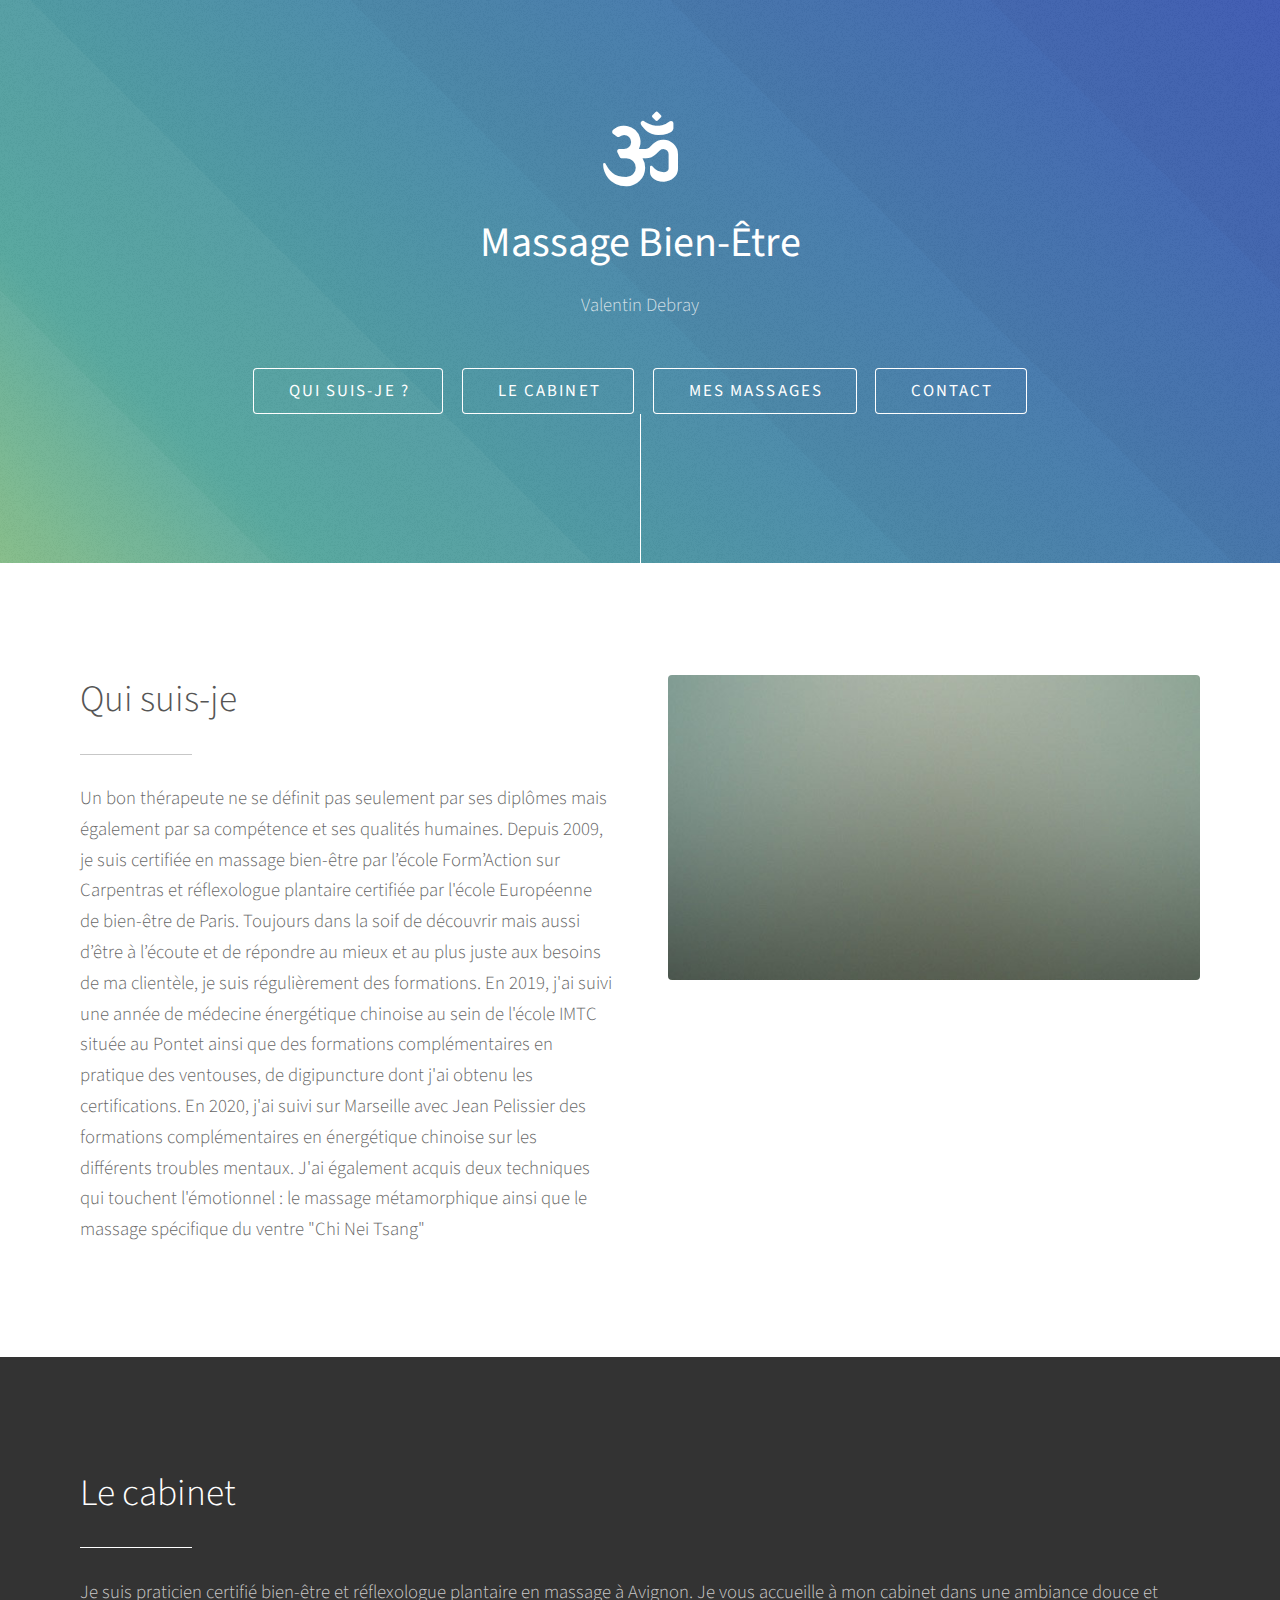
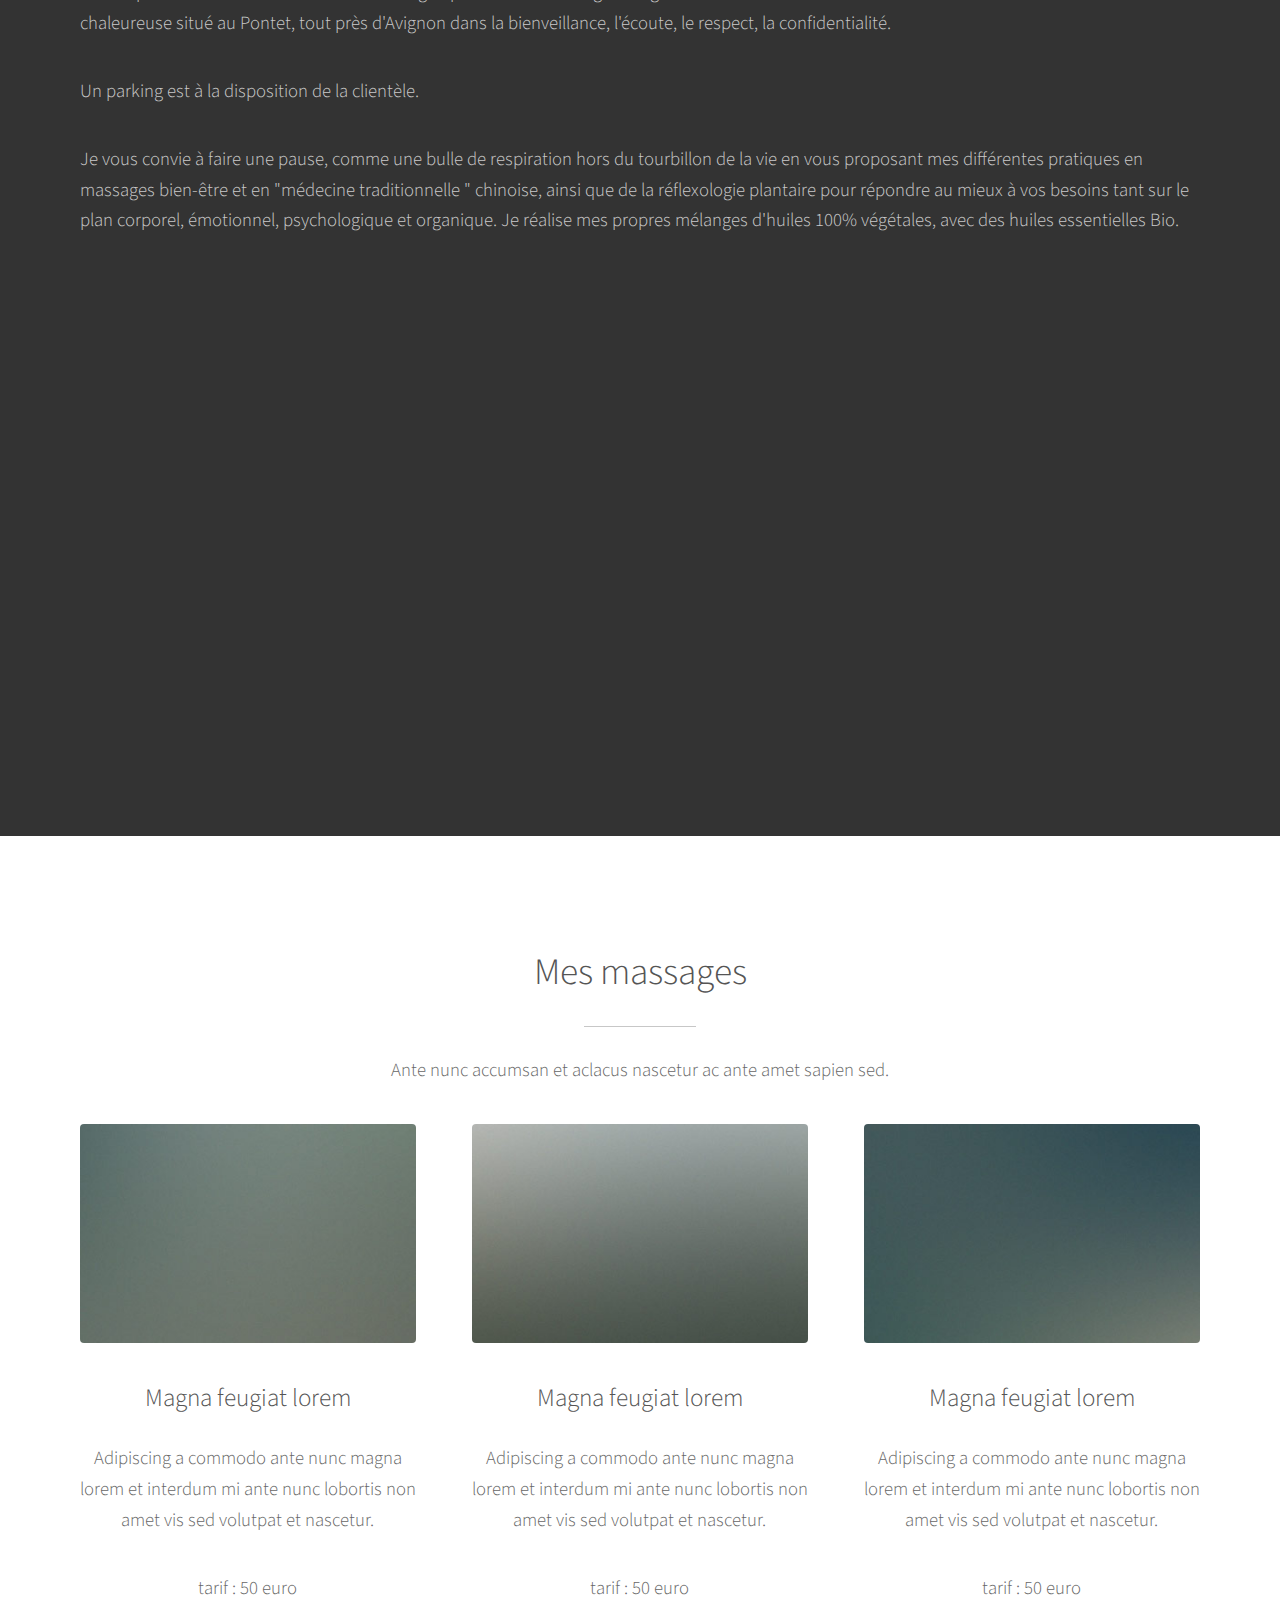
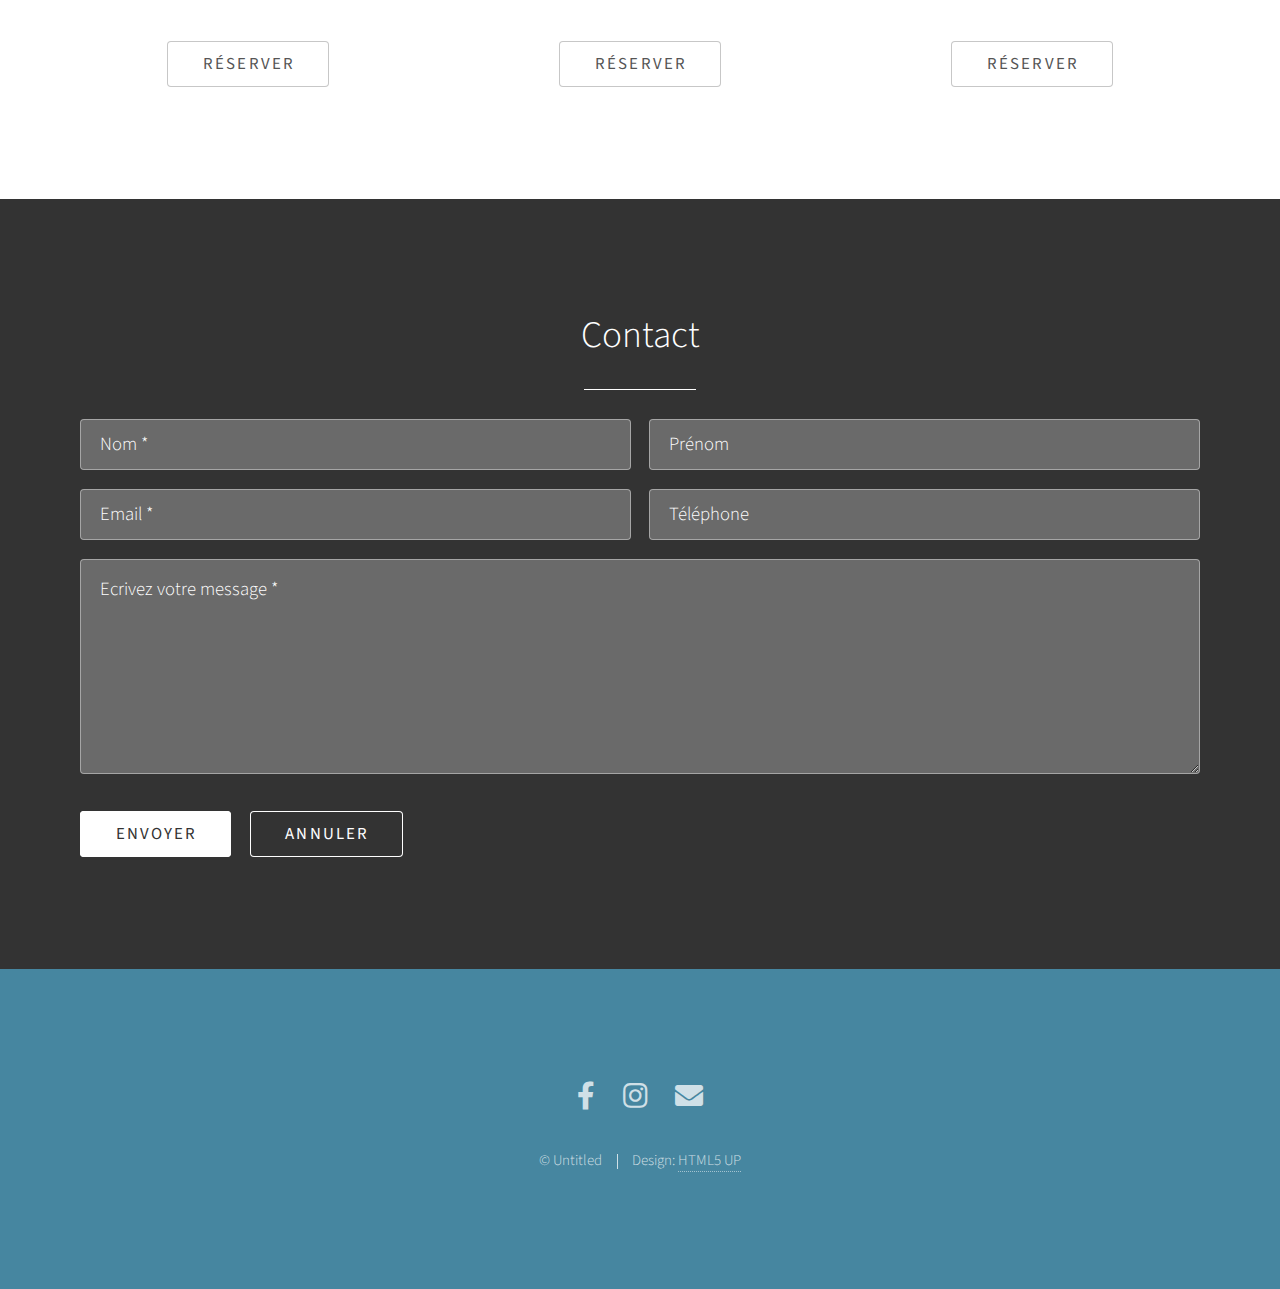
==== commit 3f769e92: "finalisation du formulaire et ajout de calendly" ====
--- a/index.html
+++ b/index.html
@@ -20,12 +20,14 @@
 					<span class="icon solid major fa-om"></span>
 					<h1><strong>Massage Bien-Être</strong></h1>
 					<p>Valentin Debray</p>
-					<ul class="actions special">
-						<li><a href="#who_am_i" class="button scrolly">Qui suis-je ?</a></li>
-                        <li><a href="#cabinet" class="button scrolly">Le Cabinet</a></li>
-                        <li><a href="#massages" class="button scrolly">Mes massages</a></li>
-                        <li><a href="#contact" class="button scrolly">Contact / réservation</a></li>
-					</ul>
+                    <menu>
+                        <ul class="actions special">
+                            <li><a href="#who_am_i" class="button scrolly">Qui suis-je ?</a></li>
+                            <li><a href="#cabinet" class="button scrolly">Le Cabinet</a></li>
+                            <li><a href="#massages" class="button scrolly">Mes massages</a></li>
+                            <li><a href="#contact" class="button scrolly">Contact</a></li>
+                        </ul>
+                    </menu>
 				</div>
 			</section>
 
@@ -97,7 +99,13 @@
 							<p>Adipiscing a commodo ante nunc magna lorem et interdum mi ante nunc lobortis non amet vis sed volutpat et nascetur.</p>
 							<p>tarif : 50 euro</p>
 							<ul class="actions special">
-								<li><a href="#" class="button">Réserver</a></li>
+                                <li>
+                                    <!-- Début de widget de lien Calendly -->
+                                    <link href="https://assets.calendly.com/assets/external/widget.css" rel="stylesheet">
+                                    <script src="https://assets.calendly.com/assets/external/widget.js" type="text/javascript" async></script>
+                                    <a class="button" href="" onclick="Calendly.initPopupWidget({url: 'https://calendly.com/myletters-trash'});return false;">Réserver</a>
+                                    <!-- Fin de widget de lien Calendly -->
+                                </li>
 							</ul>
 						</div>
 						<div class="col-4 col-12-medium">
@@ -106,17 +114,31 @@
 							<p>Adipiscing a commodo ante nunc magna lorem et interdum mi ante nunc lobortis non amet vis sed volutpat et nascetur.</p>
 							<p>tarif : 50 euro</p>
                             <ul class="actions special">
-								<li><a href="#" class="button">Réserver</a></li>
-							</ul>
+                                <li>
+                                    <!-- Début de widget de lien Calendly -->
+                                    <link href="https://assets.calendly.com/assets/external/widget.css" rel="stylesheet">
+                                    <script src="https://assets.calendly.com/assets/external/widget.js" type="text/javascript" async></script>
+                                    <a class="button" href=""
+                                        onclick="Calendly.initPopupWidget({url: 'https://calendly.com/myletters-trash'});return false;">Réserver</a>
+                                    <!-- Fin de widget de lien Calendly -->
+                                </li>
+                            </ul>
 						</div>
 						<div class="col-4 col-12-medium">
 							<span class="image fit"><img src="images/pic04.jpg" alt="" /></span>
 							<h3>Magna feugiat lorem</h3>
 							<p>Adipiscing a commodo ante nunc magna lorem et interdum mi ante nunc lobortis non amet vis sed volutpat et nascetur.</p>
 							<p>tarif : 50 euro</p>
-							<ul class="actions special">
-								<li><a href="#" class="button">Réserver</a></li>
-							</ul>
+                            <ul class="actions special">
+                                <li>
+                                    <!-- Début de widget de lien Calendly -->
+                                    <link href="https://assets.calendly.com/assets/external/widget.css" rel="stylesheet">
+                                    <script src="https://assets.calendly.com/assets/external/widget.js" type="text/javascript" async></script>
+                                    <a class="button" href=""
+                                        onclick="Calendly.initPopupWidget({url: 'https://calendly.com/myletters-trash'});return false;">Réserver</a>
+                                    <!-- Fin de widget de lien Calendly -->
+                                </li>
+                            </ul>
 						</div>
 					</div>
 				</div>
@@ -131,26 +153,26 @@
                     <form method="post" action="https://formspree.io/f/xleqoovp">
                         <div class="row gtr-uniform gtr-50">
                             <div class="col-6 col-12-xsmall">
-                                <input type="text" name="name" id="name" placeholder="Nom" required />
+                                <input type="text" name="name" id="name" placeholder="Nom *" required />
                             </div>
                             <div class="col-6 col-12-xsmall">
                                 <input type="text" name="prenom" id="firstname" placeholder="Prénom" />
                             </div>
                             <div class="col-6 col-12-xsmall">
-                                <input type="email" name="email" id="email" placeholder="Email" required />
+                                <input type="email" name="email" id="email" placeholder="Email *" required />
                             </div>
                             <div class="col-6 col-12-xsmall">
                                 <input type="tel" name="telephone" id="firstname" placeholder="Téléphone" />
                             </div>
                             <div class="col-12">
-                                <textarea name="message" id="message" placeholder="Ecrivez votre message" required rows="6"></textarea>
+                                <textarea name="message" id="message" placeholder="Ecrivez votre message *" required rows="6"></textarea>
                             </div>
                             <!-- replace with your recaptcha SITE key not secret key -->
                             <div class="g-recaptcha" data-sitekey="Last"></div>
                             <div class="col-12">
                                 <ul class="actions">
-                                    <li><input type="submit" value="Send Message" class="primary" /></li>
-                                    <li><input type="reset" value="Reset" /></li>
+                                    <li><input type="submit" value="Envoyer" class="primary" /></li>
+                                    <li><input type="reset" value="Annuler" /></li>
                                 </ul>
                             </div>
                         </div>
--- a/assets/css/main.css
+++ b/assets/css/main.css
@@ -2078,15 +2078,15 @@
     input[type="tel"],
 	select,
 	textarea {
-		/* -moz-appearance: none;
+		-moz-appearance: none;
 		-webkit-appearance: none;
-		-ms-appearance: none; */
-		/* appearance: none; */
-		background: rgba(144, 144, 144, 0.4);
+		-ms-appearance: none;
+		appearance: none;
+		background: rgba(144, 144, 144, 0.6);
 		border-radius: 4px;
 		border: none;
-		border: solid 1px rgba(144, 144, 144, 0.5);
-		color: white !important;
+		border: solid 1px rgba(255, 255, 255, 0.4);
+		color: white;
 		display: block;
 		outline: 0;
 		padding: 0 1em;
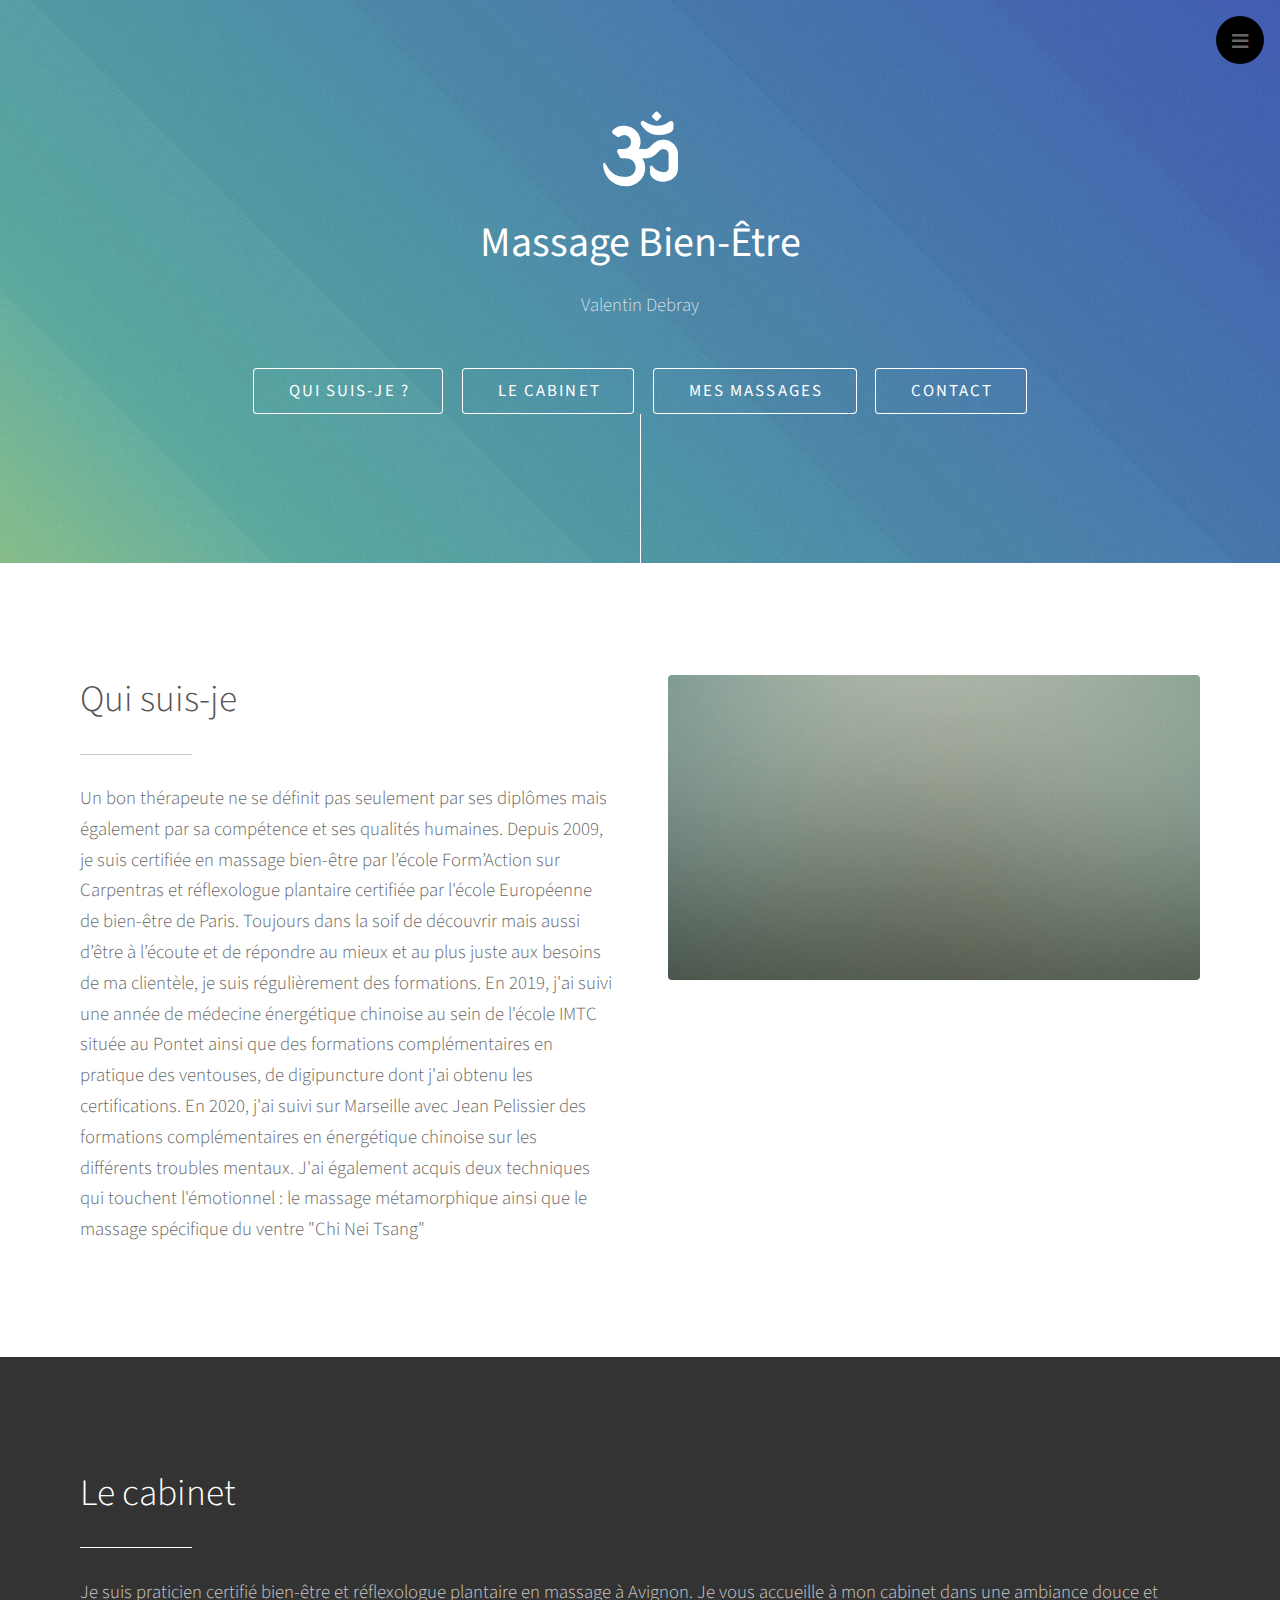
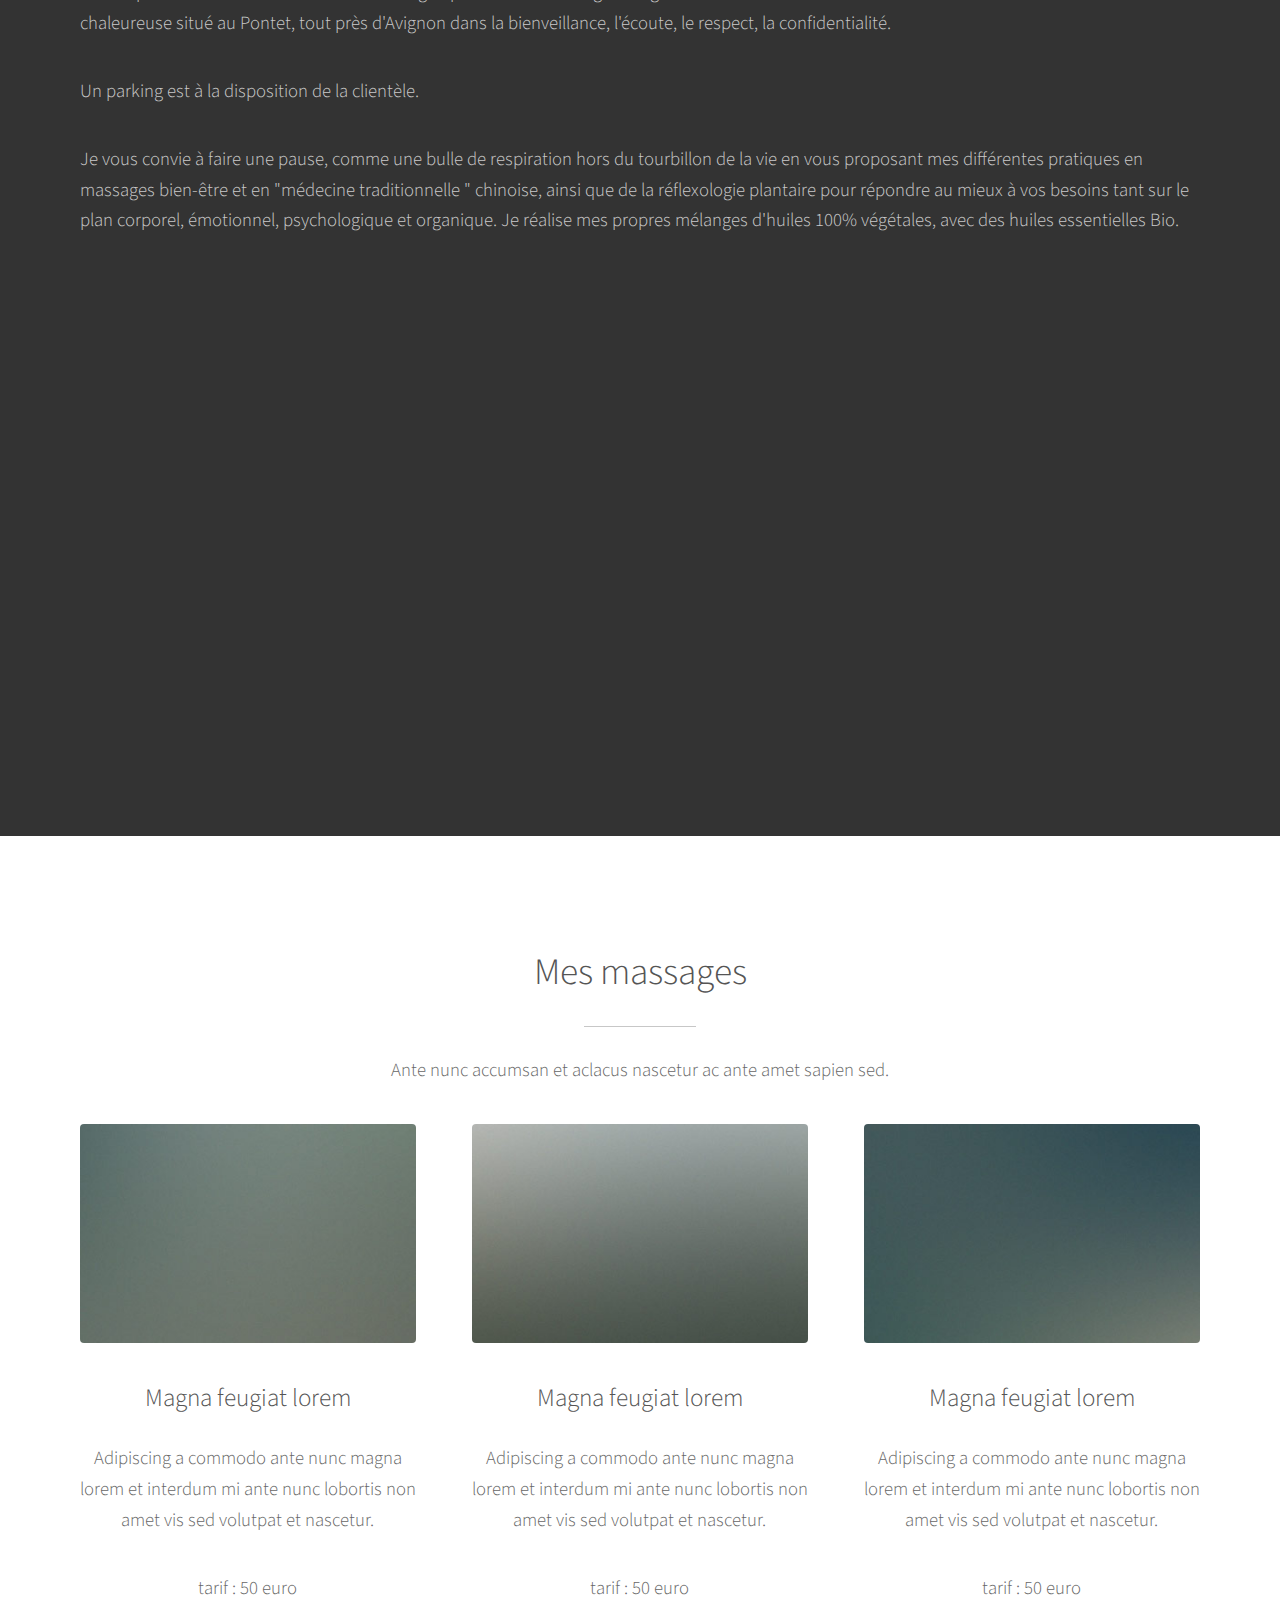
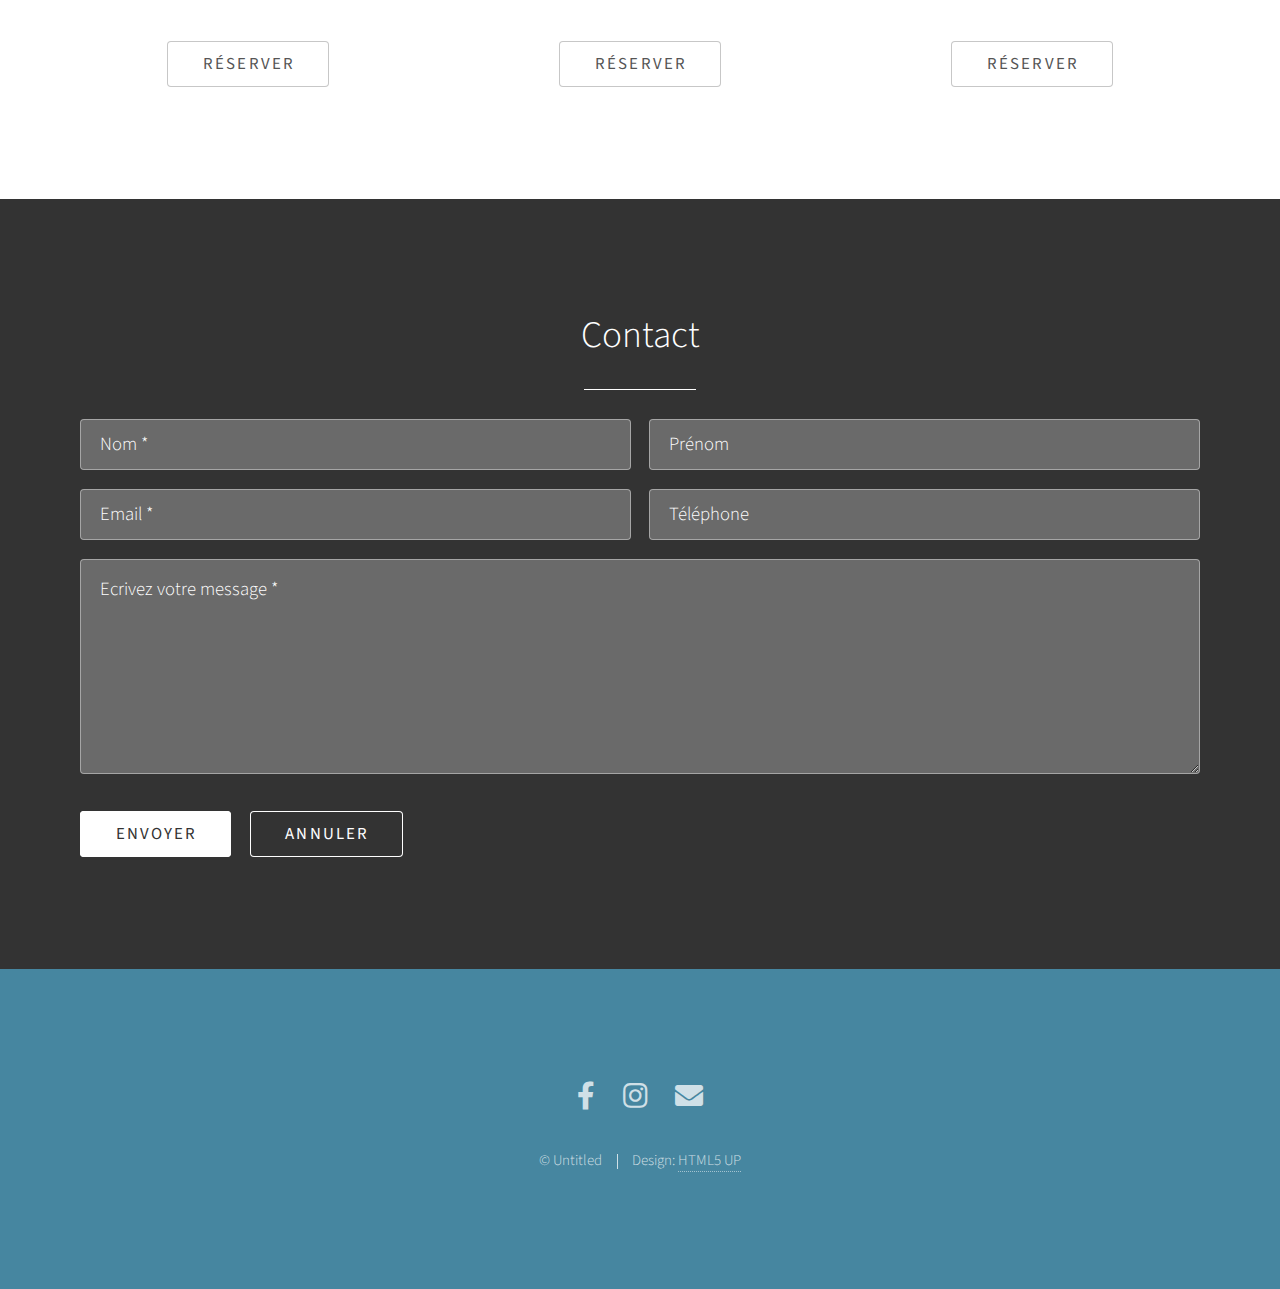
==== commit b72cd83a: "travail du menu" ====
--- a/index.html
+++ b/index.html
@@ -15,21 +15,30 @@
 	<body class="is-preload">
 
 		<!-- Header -->
-			<section id="header">
+			<section id="header" class="main-header">
 				<div class="inner">
 					<span class="icon solid major fa-om"></span>
 					<h1><strong>Massage Bien-Être</strong></h1>
 					<p>Valentin Debray</p>
                     <menu>
-                        <ul class="actions special">
-                            <li><a href="#who_am_i" class="button scrolly">Qui suis-je ?</a></li>
-                            <li><a href="#cabinet" class="button scrolly">Le Cabinet</a></li>
-                            <li><a href="#massages" class="button scrolly">Mes massages</a></li>
-                            <li><a href="#contact" class="button scrolly">Contact</a></li>
+                        <ul class="actions special" id="menu-items">
+                            <li><a id="menu_1" href="#who_am_i" class="button scrolly">Qui suis-je ?</a></li>
+                            <li><a id="menu_2" href="#cabinet" class="button scrolly">Le Cabinet</a></li>
+                            <li><a id="menu_3" href="#massages" class="button scrolly">Mes massages</a></li>
+                            <li><a id="menu_4" href="#contact" class="button scrolly">Contact</a></li>
                         </ul>
                     </menu>
 				</div>
 			</section>
+            <aside id="burger-wrapper">
+                <span id="burger-icon" class="fas fa-bars burger-button">
+                <ul id="burger-menu" style="display:none;">
+                    <li><a id="menu_1" href="#who_am_i" class="button scrolly">Qui suis-je ?</a></li>
+                    <li><a id="menu_2" href="#cabinet" class="button scrolly">Le Cabinet</a></li>
+                    <li><a id="menu_3" href="#massages" class="button scrolly">Mes massages</a></li>
+                    <li><a id="menu_4" href="#contact" class="button scrolly">Contact</a></li>
+                </ul>
+            </aside>
 
 		<!-- One -->
 			<section id="who_am_i" class="main style1">
--- a/assets/css/main.css
+++ b/assets/css/main.css
@@ -239,6 +239,38 @@
 		text-align: right;
 	}
 
+    #burger-wrapper {
+        cursor: pointer;
+        position: fixed;
+        top: 0;
+        right: 0;
+        height: 100vh;
+        z-index: 9999;
+        display: flex;
+        width: 5rem;
+    }
+
+    .burger-button {
+        background-color: black;
+        padding: 1rem;
+        margin: 1rem;
+        border-radius: 100%;
+        height: 3rem;
+    }
+
+    /* à partir d'ici */
+    #burger-menu {
+        cursor: pointer;
+        position: fixed;
+        background-color: #333;
+        box-shadow: 0 0 10px rgba(0, 0, 0, 0.1);
+        transition: right 0.3s ease;
+        list-style-type: none;
+        padding:0%;
+        margin:0%;
+    }
+
+/* Ajouter des styles supplémentaires au besoin */
 /* Container */
 
 	.container {
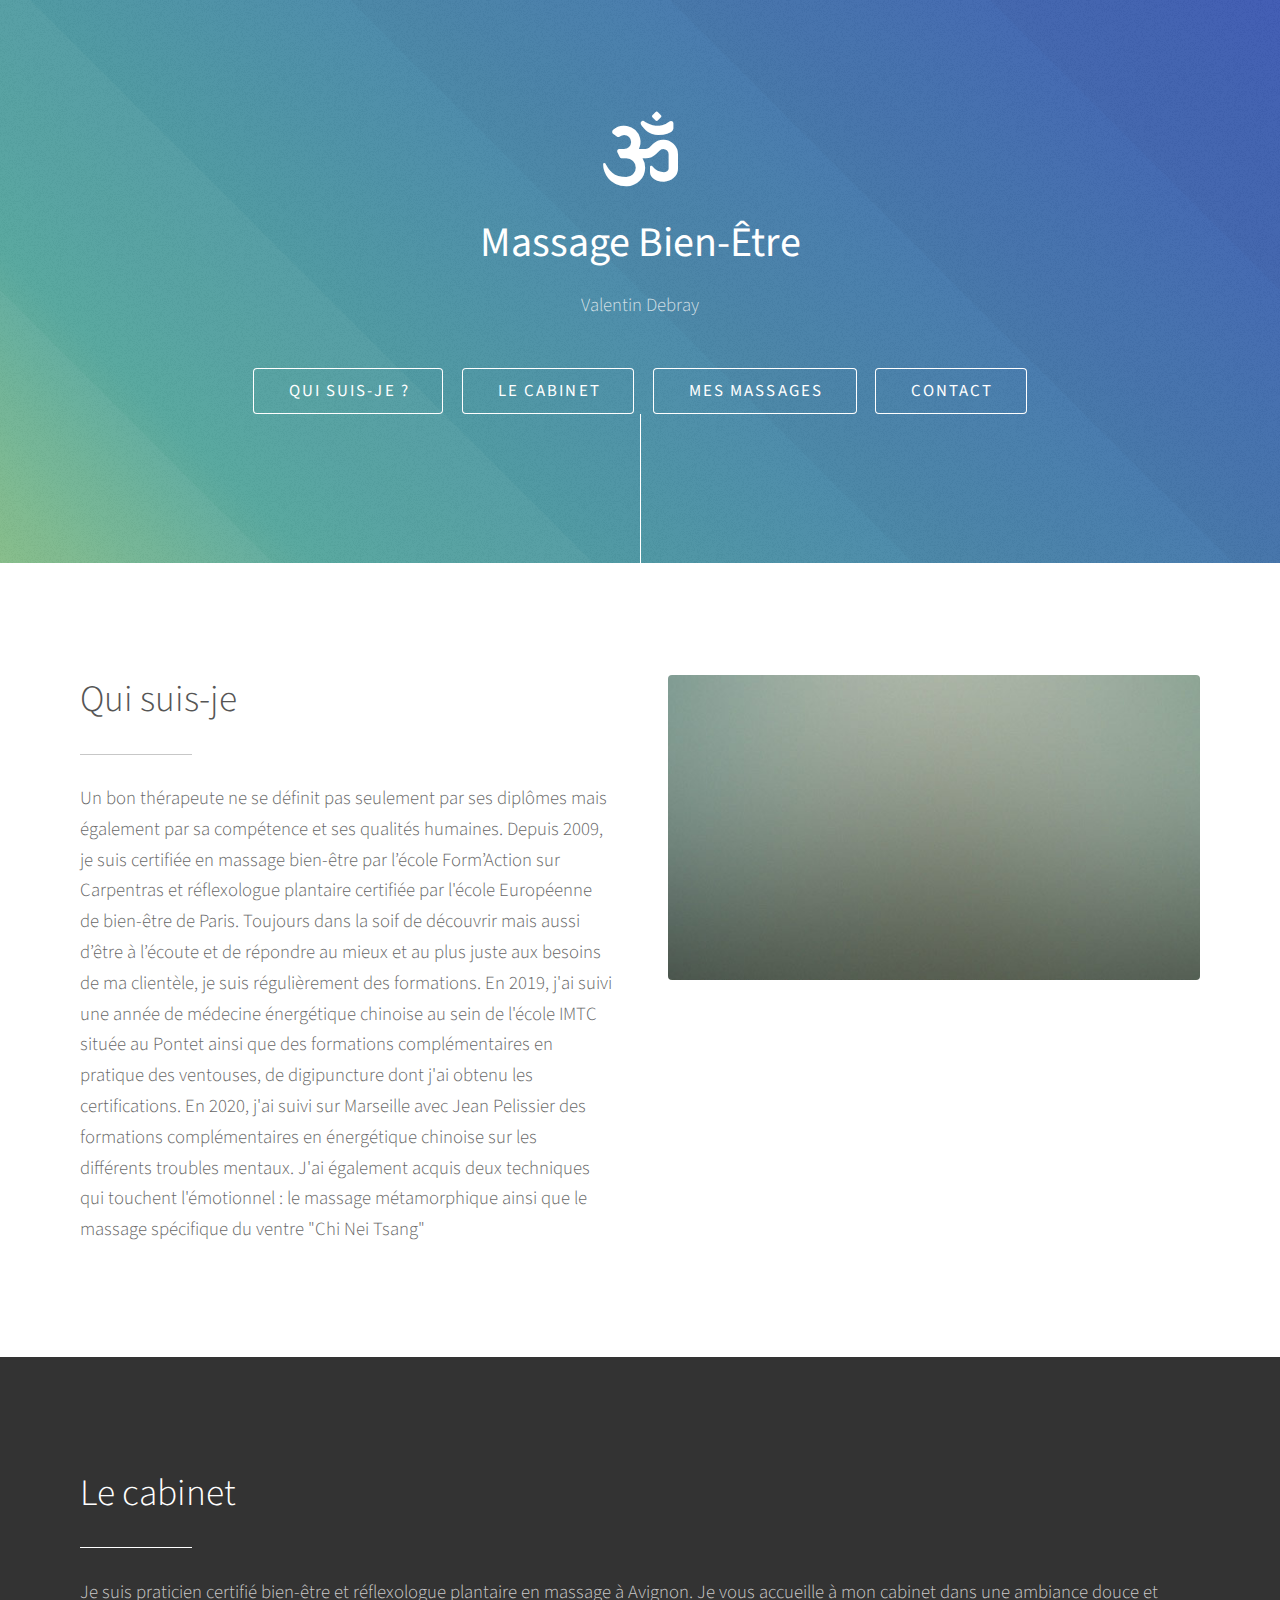
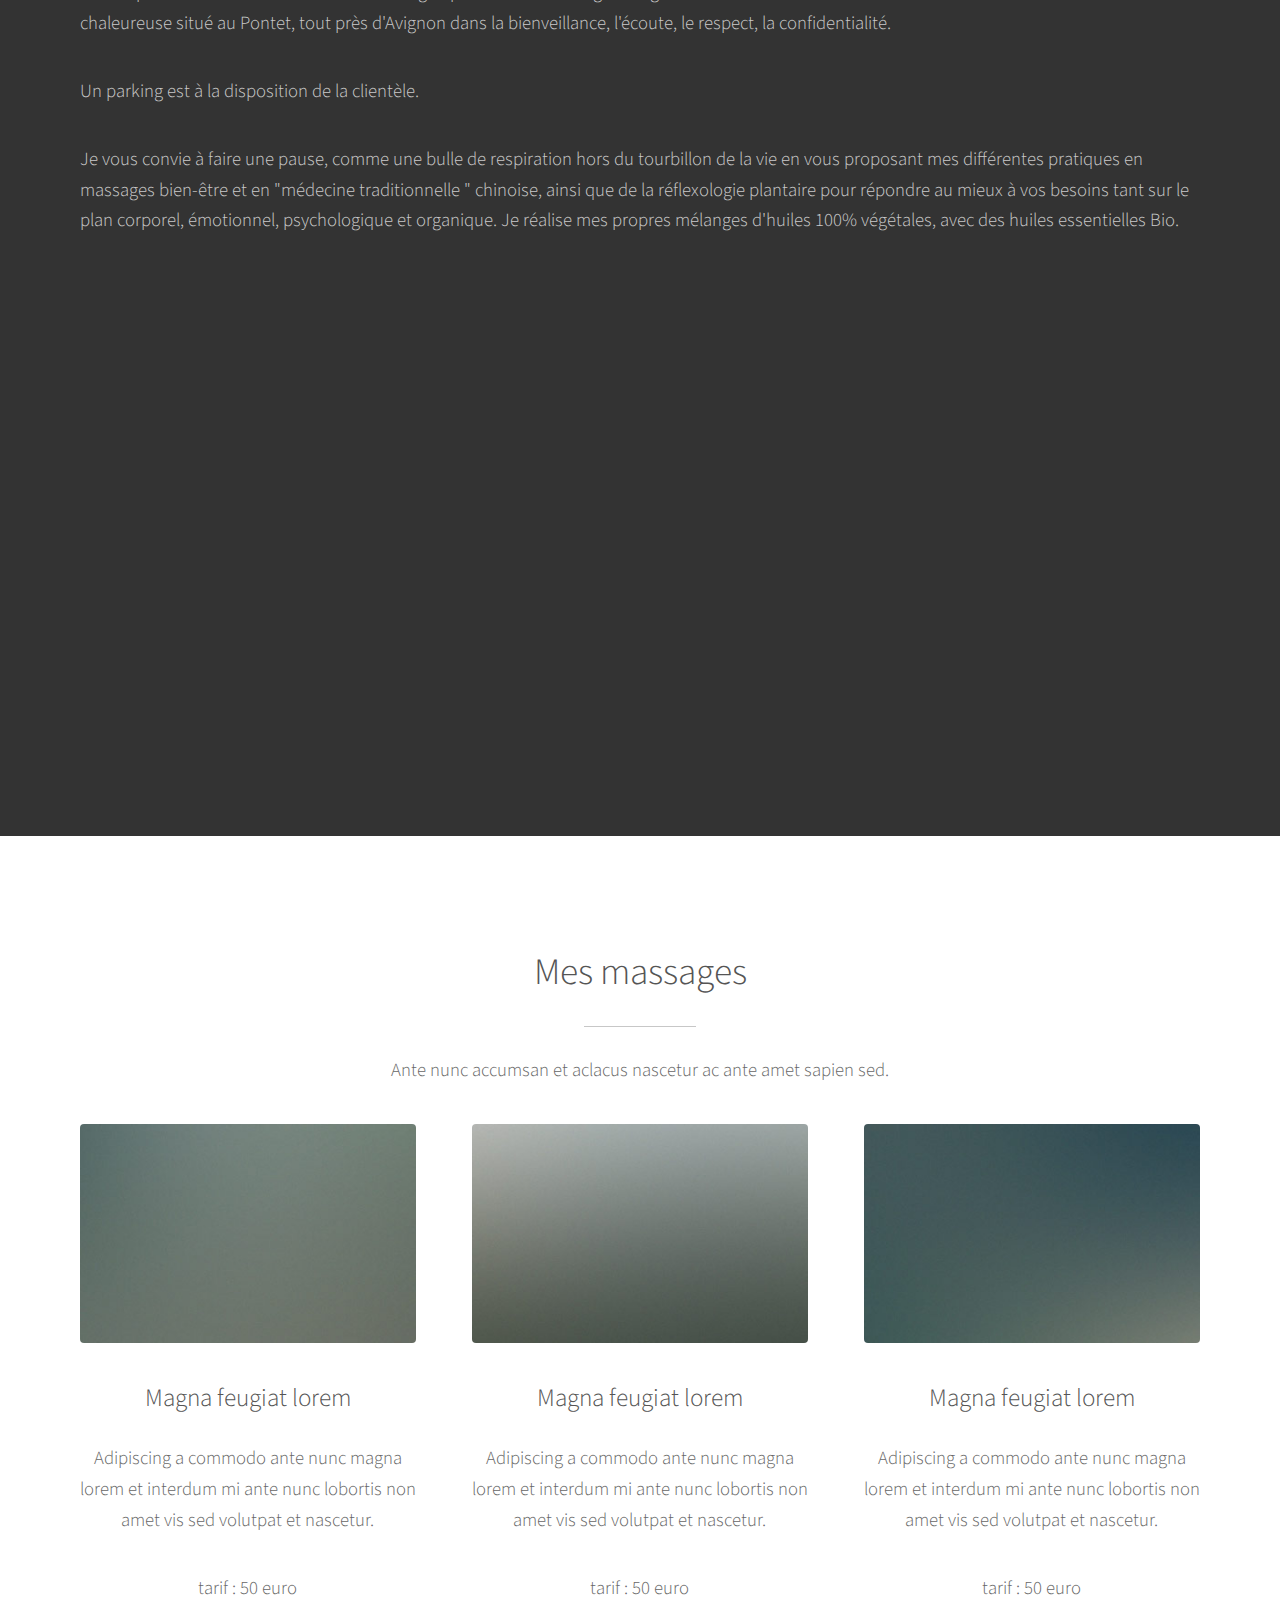
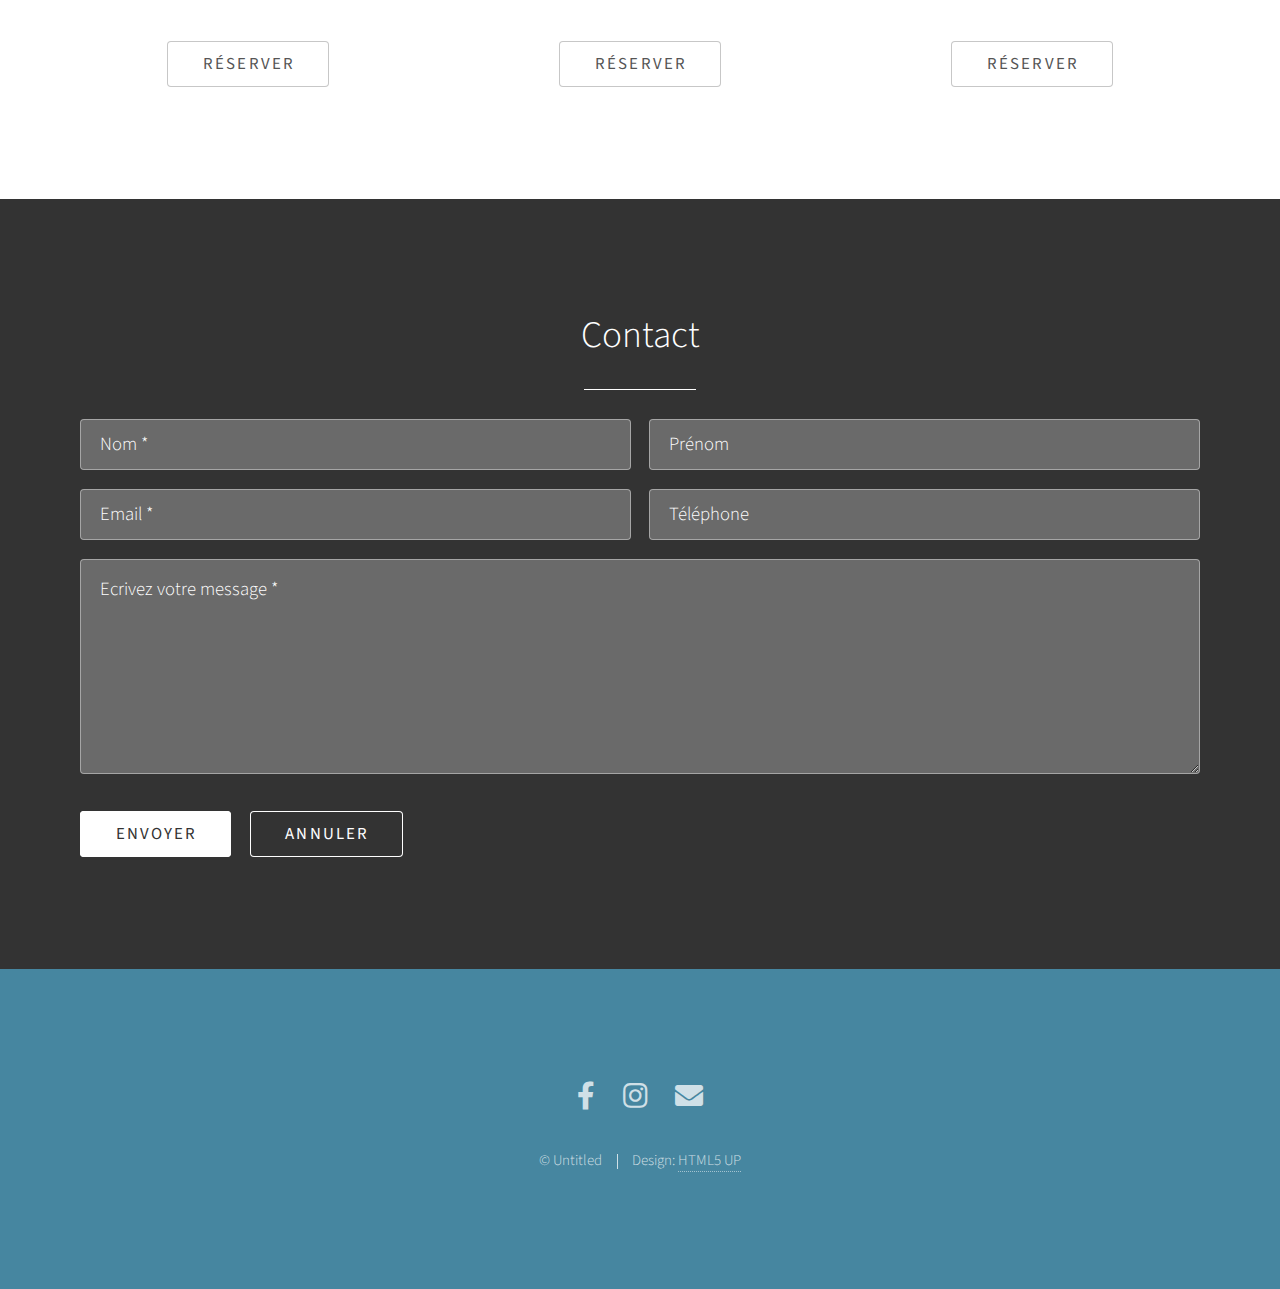
==== commit 7378e931: "modification de la transition du menu" ====
--- a/index.html
+++ b/index.html
@@ -31,12 +31,12 @@
 				</div>
 			</section>
             <aside id="burger-wrapper">
-                <span id="burger-icon" class="fas fa-bars burger-button">
-                <ul id="burger-menu" style="display:none;">
-                    <li><a id="menu_1" href="#who_am_i" class="button scrolly">Qui suis-je ?</a></li>
-                    <li><a id="menu_2" href="#cabinet" class="button scrolly">Le Cabinet</a></li>
-                    <li><a id="menu_3" href="#massages" class="button scrolly">Mes massages</a></li>
-                    <li><a id="menu_4" href="#contact" class="button scrolly">Contact</a></li>
+                <span id="burger-icon" class="fas fa-bars burger-button"></span>
+                <ul id="burger-menu" style="opacity:0;">
+                    <li><a id="menu_1" href="#who_am_i" style="width: 100%;" class="button scrolly">Qui suis-je ?</a></li>
+                    <li><a id="menu_2" href="#cabinet" style="width: 100%;" class="button scrolly">Le Cabinet</a></li>
+                    <li><a id="menu_3" href="#massages" style="width: 100%;" class="button scrolly">Mes massages</a></li>
+                    <li><a id="menu_4" href="#contact" style="width: 100%;" class="button scrolly">Contact</a></li>
                 </ul>
             </aside>
 
--- a/assets/css/main.css
+++ b/assets/css/main.css
@@ -240,6 +240,8 @@
 	}
 
     #burger-wrapper {
+        flex-direction: column;
+        align-items: flex-end;
         cursor: pointer;
         position: fixed;
         top: 0;
@@ -247,7 +249,10 @@
         height: 100vh;
         z-index: 9999;
         display: flex;
-        width: 5rem;
+        width: fit-content;
+        background-color: transparent;
+		transition: background-color 0.3s ease-in-out;
+        pointer-events: none;
     }
 
     .burger-button {
@@ -256,18 +261,24 @@
         margin: 1rem;
         border-radius: 100%;
         height: 3rem;
+        display: none;
+		transition: background-color 0.3s ease-in-out;
     }
 
-    /* à partir d'ici */
     #burger-menu {
         cursor: pointer;
-        position: fixed;
-        background-color: #333;
-        box-shadow: 0 0 10px rgba(0, 0, 0, 0.1);
-        transition: right 0.3s ease;
+        width: 100%;
         list-style-type: none;
         padding:0%;
         margin:0%;
+    }
+
+    #burger-menu > li {
+        padding: 1rem;
+    }
+
+    .burger-menu-appear {
+
     }
 
 /* Ajouter des styles supplémentaires au besoin */
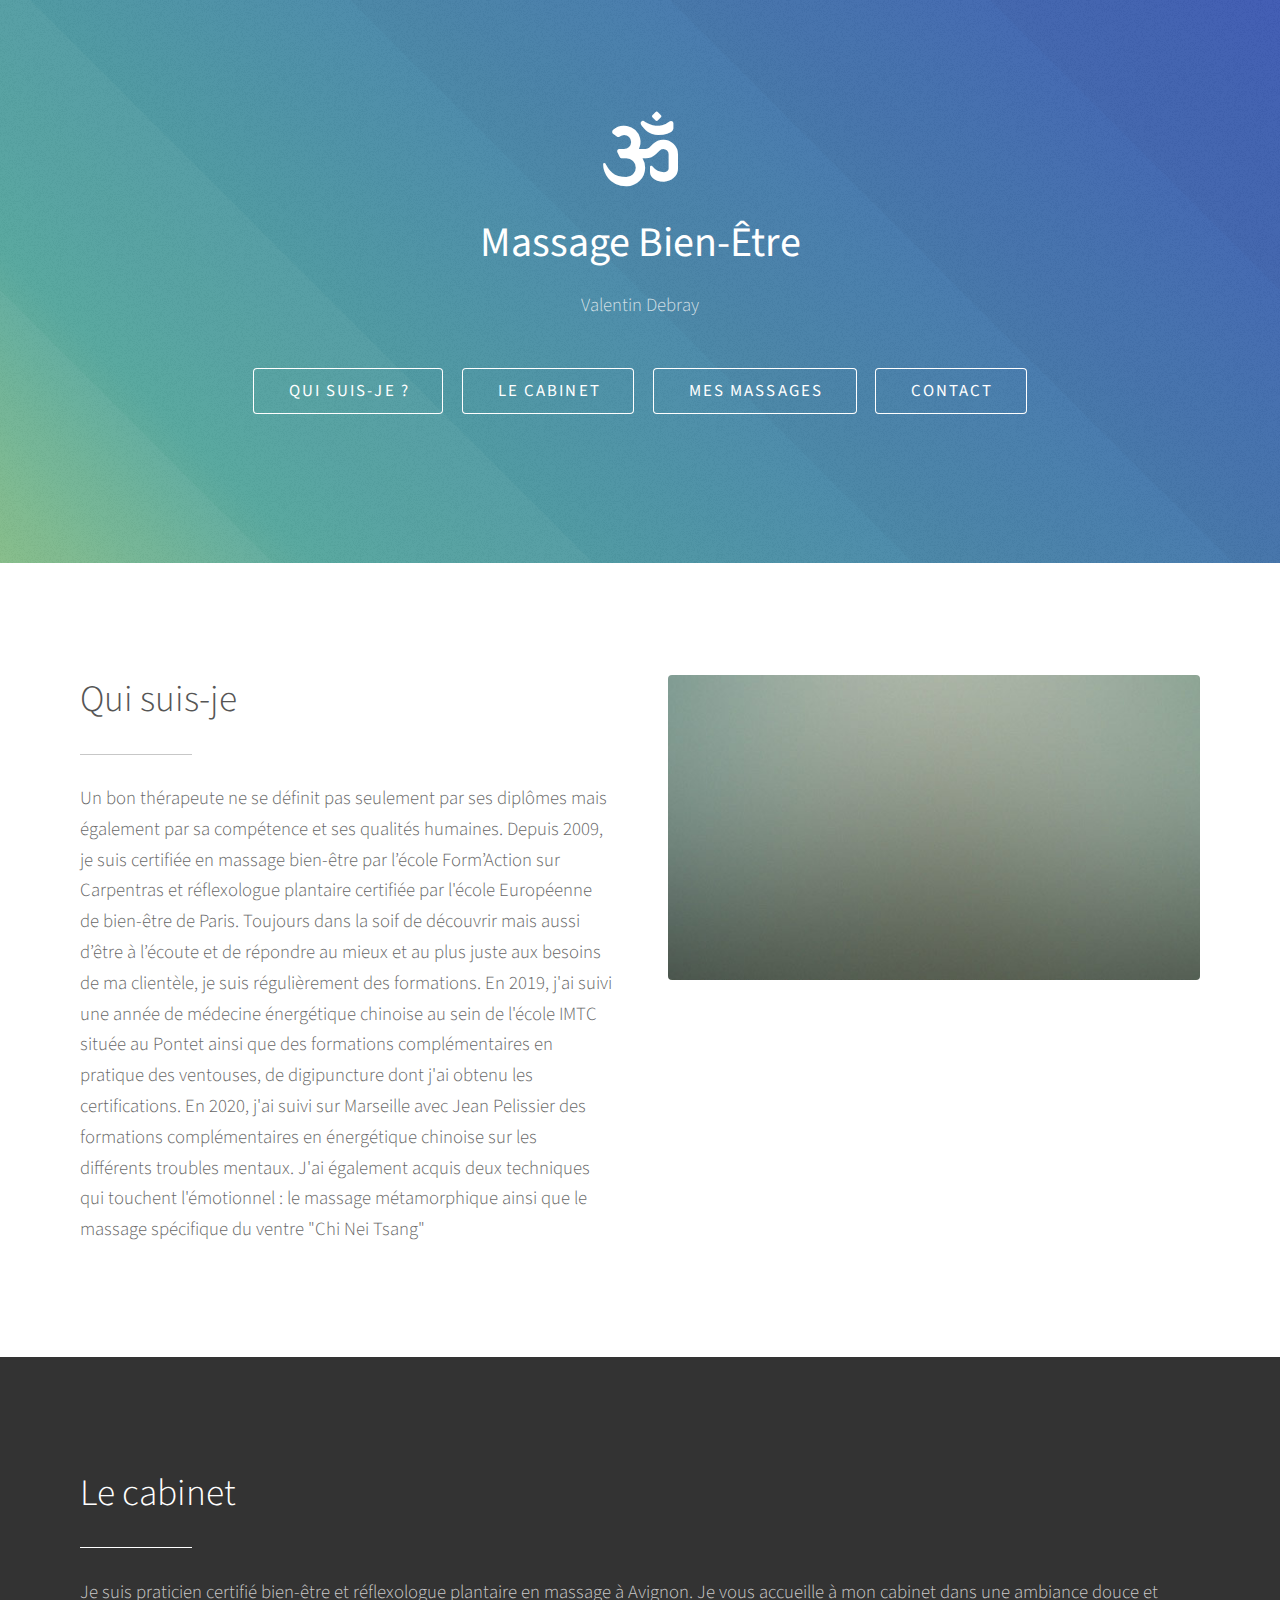
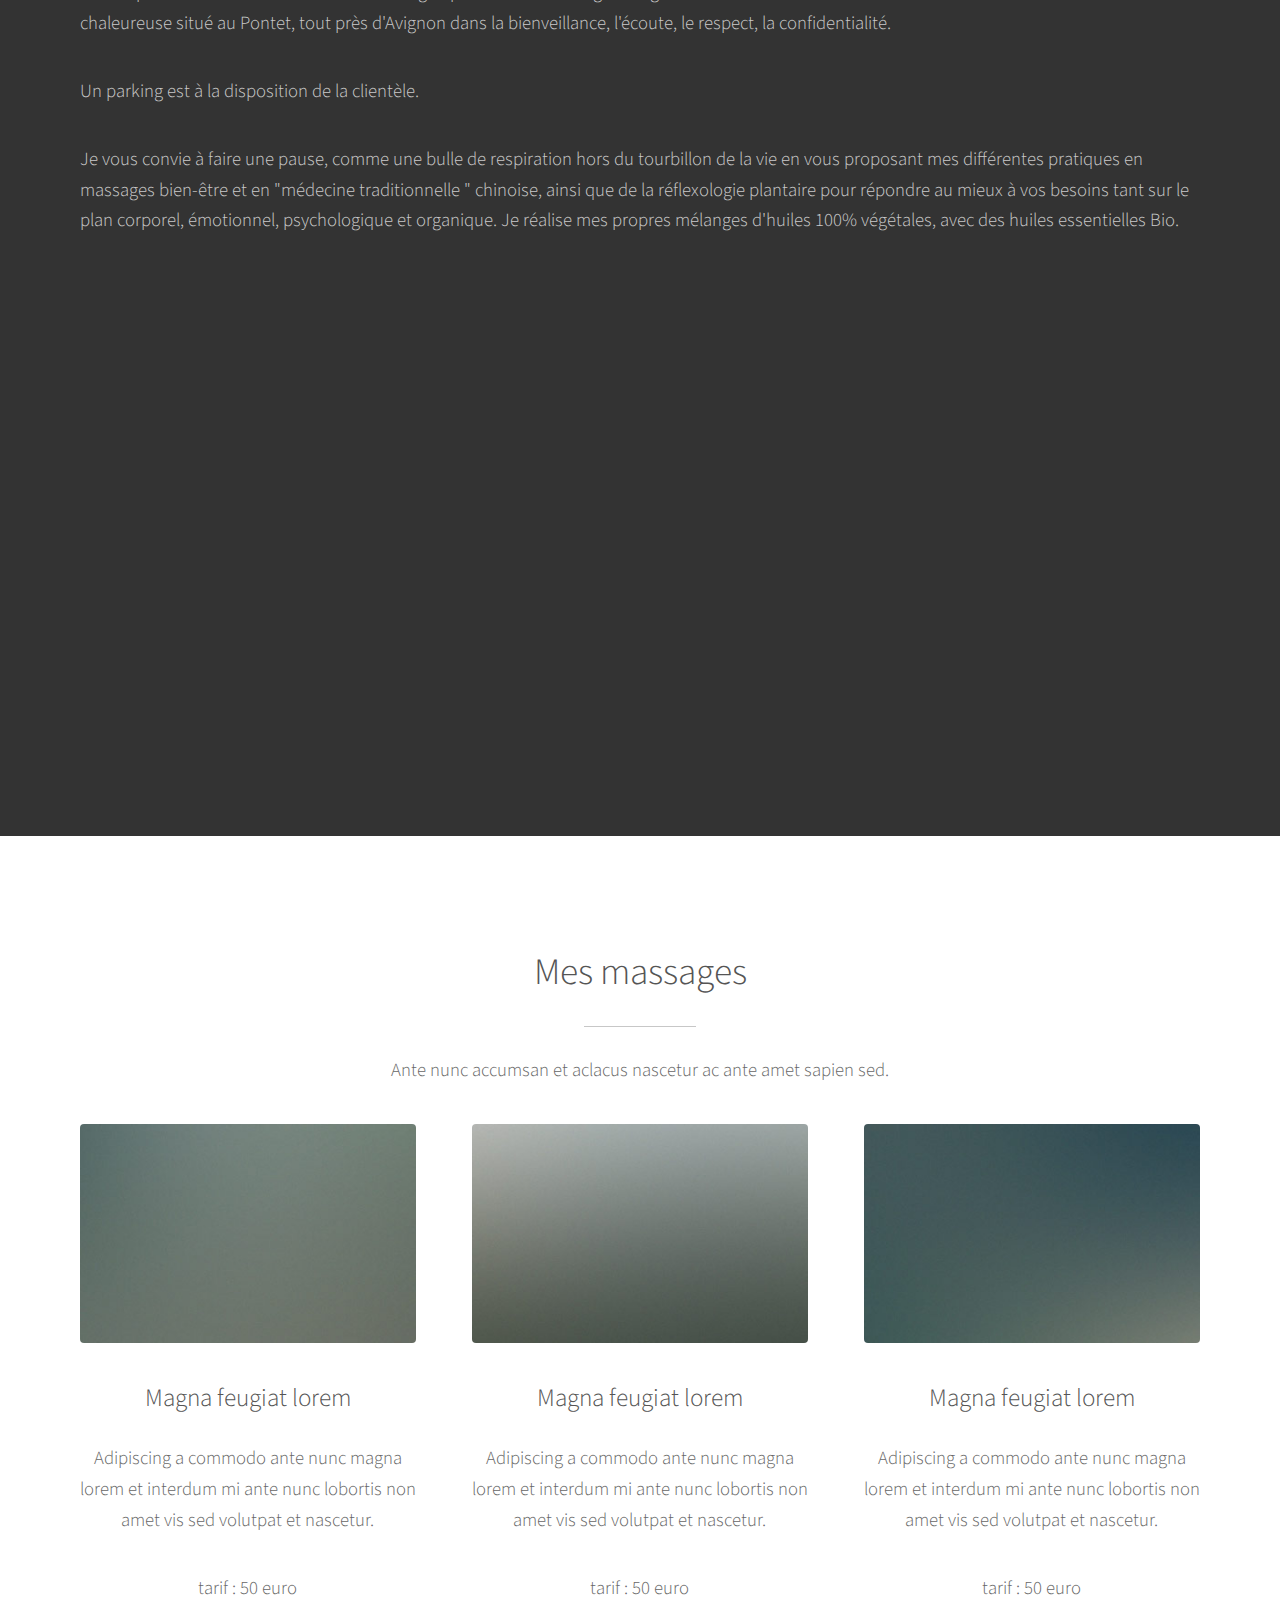
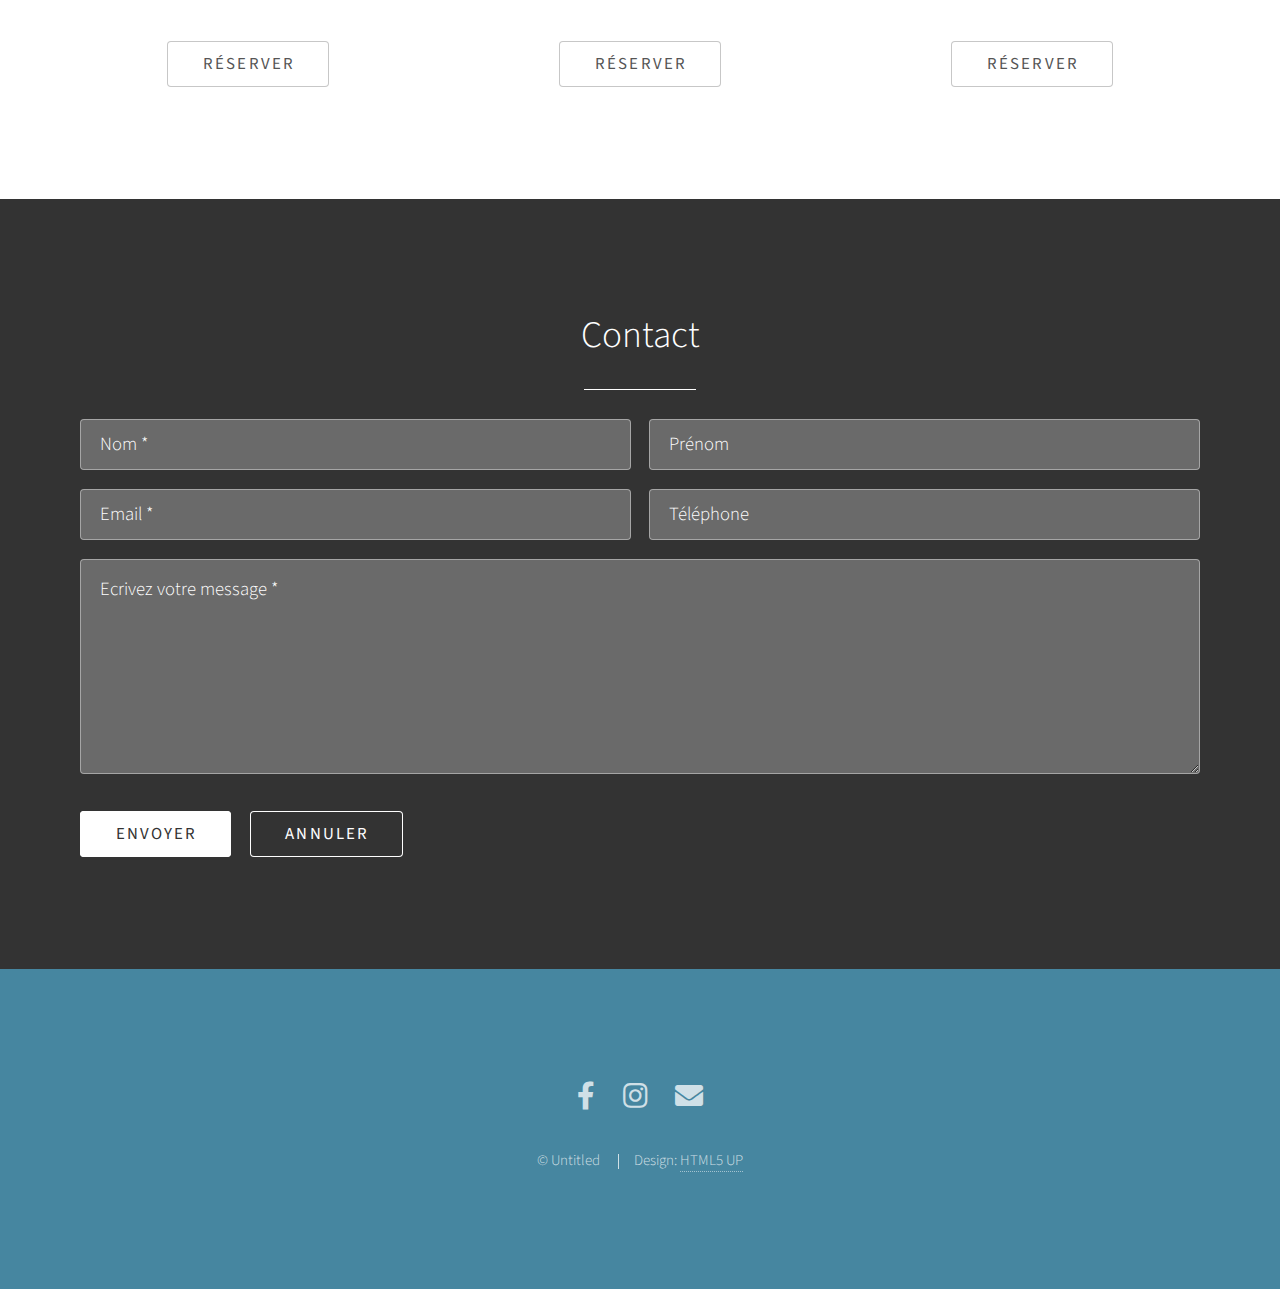
==== commit e1e9a156: "fix divers" ====
--- a/index.html
+++ b/index.html
@@ -5,216 +5,241 @@
 	Free for personal and commercial use under the CCA 3.0 license (html5up.net/license)
 -->
 <html>
-	<head>
-		<title>Photon by HTML5 UP</title>
-		<meta charset="utf-8" />
-		<meta name="viewport" content="width=device-width, initial-scale=1, user-scalable=no" />
-		<link rel="stylesheet" href="assets/css/main.css" />
-		<noscript><link rel="stylesheet" href="assets/css/noscript.css" /></noscript>
-	</head>
-	<body class="is-preload">
-
-		<!-- Header -->
-			<section id="header" class="main-header">
-				<div class="inner">
-					<span class="icon solid major fa-om"></span>
-					<h1><strong>Massage Bien-Être</strong></h1>
-					<p>Valentin Debray</p>
-                    <menu>
-                        <ul class="actions special" id="menu-items">
-                            <li><a id="menu_1" href="#who_am_i" class="button scrolly">Qui suis-je ?</a></li>
-                            <li><a id="menu_2" href="#cabinet" class="button scrolly">Le Cabinet</a></li>
-                            <li><a id="menu_3" href="#massages" class="button scrolly">Mes massages</a></li>
-                            <li><a id="menu_4" href="#contact" class="button scrolly">Contact</a></li>
+
+<head>
+    <title>Photon by HTML5 UP</title>
+    <meta charset="utf-8" />
+    <meta name="viewport" content="width=device-width, initial-scale=1, user-scalable=no" />
+    <link rel="stylesheet" href="assets/css/main.css" />
+    <noscript>
+        <link rel="stylesheet" href="assets/css/noscript.css" />
+    </noscript>
+</head>
+
+<body class="is-preload">
+
+    <!-- Header -->
+    <section id="header" class="main-header">
+        <div class="inner">
+            <span class="icon solid major fa-om"></span>
+            <h1><strong>Massage Bien-Être</strong></h1>
+            <p>Valentin Debray</p>
+            <menu>
+                <ul class="actions special" id="menu-items">
+                    <li><a id="menu_1" href="#who_am_i" class="button scrolly">Qui suis-je ?</a></li>
+                    <li><a id="menu_2" href="#cabinet" class="button scrolly">Le Cabinet</a></li>
+                    <li><a id="menu_3" href="#massages" class="button scrolly">Mes massages</a></li>
+                    <li><a id="menu_4" href="#contact" class="button scrolly">Contact</a></li>
+                </ul>
+            </menu>
+        </div>
+    </section>
+    <aside id="burger-wrapper">
+        <span id="burger-icon" class="fas fa-bars burger-button"></span>
+        <ul id="burger-menu" style="opacity:0;">
+            <li><a id="menu_1" href="#who_am_i" class="button scrolly">Qui suis-je ?</a></li>
+            <li><a id="menu_2" href="#cabinet" class="button scrolly">Le Cabinet</a></li>
+            <li><a id="menu_3" href="#massages" class="button scrolly">Mes massages</a></li>
+            <li><a id="menu_4" href="#contact" class="button scrolly">Contact</a></li>
+        </ul>
+    </aside>
+
+    <!-- One -->
+    <section id="who_am_i" class="main style1">
+        <div class="container">
+            <div class="row gtr-150">
+                <div class="col-6 col-12-medium">
+                    <header class="major">
+                        <h2>Qui suis-je</h2>
+                    </header>
+                    <p>Un bon thérapeute ne se définit pas seulement par ses diplômes mais également par sa compétence
+                        et ses qualités
+                        humaines.
+                        Depuis 2009, je suis certifiée en massage bien-être par l’école Form’Action sur Carpentras et
+                        réflexologue plantaire
+                        certifiée par l'école Européenne de bien-être de Paris.
+                        Toujours dans la soif de découvrir mais aussi d’être à l’écoute et de répondre au mieux et au
+                        plus juste aux besoins de
+                        ma clientèle, je suis régulièrement des formations.
+                        En 2019, j'ai suivi une année de médecine énergétique chinoise au sein de l'école IMTC située au
+                        Pontet ainsi que des
+                        formations complémentaires en pratique des ventouses, de digipuncture dont j'ai obtenu les
+                        certifications.
+                        En 2020, j'ai suivi sur Marseille avec Jean Pelissier des formations complémentaires en
+                        énergétique chinoise sur les
+                        différents troubles mentaux.
+                        J'ai également acquis deux techniques qui touchent l'émotionnel : le massage métamorphique ainsi
+                        que le massage
+                        spécifique du ventre "Chi Nei Tsang"</p>
+                </div>
+                <div class="col-6 col-12-medium imp-medium">
+                    <span class="image fit"><img src="images/pic01.jpg" alt="" /></span>
+                </div>
+            </div>
+        </div>
+    </section>
+
+    <!-- Two -->
+    <section id="cabinet" class="main style2">
+        <div class="container">
+            <div class="row gtr-150">
+                <div class="col-12-medium">
+                    <header class="major">
+                        <h2>Le cabinet</h2>
+                    </header>
+                    <p>Je suis praticien certifié bien-être et réflexologue
+                        plantaire en massage à Avignon. Je vous accueille à mon cabinet dans une ambiance douce et
+                        chaleureuse situé au Pontet, tout près d'Avignon dans la
+                        bienveillance, l'écoute, le respect, la confidentialité.</p>
+                    <p>Un parking est à la disposition de la clientèle.</p>
+                    <p>Je vous convie à faire une pause, comme une bulle de respiration hors du tourbillon de la vie en
+                        vous proposant mes
+                        différentes pratiques en massages bien-être et en "médecine traditionnelle " chinoise, ainsi que
+                        de la réflexologie
+                        plantaire pour répondre au mieux à vos besoins tant sur le plan corporel, émotionnel,
+                        psychologique et organique.
+
+                        Je réalise mes propres mélanges d'huiles 100% végétales, avec des huiles essentielles Bio.</p>
+                    <iframe class="image fit"
+                        src="https://www.google.com/maps/embed?pb=!1m18!1m12!1m3!1d11494.578814545102!2d4.883185999999999!3d43.92532945!2m3!1f0!2f0!3f0!3m2!1i1024!2i768!4f13.1!3m3!1m2!1s0x12b5edea57c5e253%3A0x7395e06b50fb7900!2sGare%20d&#39;Avignon-Montfavet!5e0!3m2!1sfr!2sfr!4v1713171780330!5m2!1sfr!2sfr"
+                        width="600" height="450" style="border:0;" allowfullscreen="" loading="lazy"
+                        referrerpolicy="no-referrer-when-downgrade"></iframe>
+                </div>
+            </div>
+        </div>
+    </section>
+
+    <!-- Three -->
+    <section id="massages" class="main style1 special">
+        <div class="container">
+            <header class="major">
+                <h2>Mes massages</h2>
+            </header>
+            <p>Ante nunc accumsan et aclacus nascetur ac ante amet sapien sed.</p>
+            <div class="row gtr-150">
+                <div class="col-4 col-12-medium">
+                    <span class="image fit"><img src="images/pic02.jpg" alt="" /></span>
+                    <h3>Magna feugiat lorem</h3>
+                    <p>Adipiscing a commodo ante nunc magna lorem et interdum mi ante nunc lobortis non amet vis sed
+                        volutpat et nascetur.</p>
+                    <p>tarif : 50 euro</p>
+                    <ul class="actions special">
+                        <li>
+                            <!-- Début de widget de lien Calendly -->
+                            <link href="https://assets.calendly.com/assets/external/widget.css" rel="stylesheet">
+                            <script src="https://assets.calendly.com/assets/external/widget.js" type="text/javascript"
+                                async></script>
+                            <a class="button" href=""
+                                onclick="Calendly.initPopupWidget({url: 'https://calendly.com/myletters-trash'});return false;">Réserver</a>
+                            <!-- Fin de widget de lien Calendly -->
+                        </li>
+                    </ul>
+                </div>
+                <div class="col-4 col-12-medium">
+                    <span class="image fit"><img src="images/pic03.jpg" alt="" /></span>
+                    <h3>Magna feugiat lorem</h3>
+                    <p>Adipiscing a commodo ante nunc magna lorem et interdum mi ante nunc lobortis non amet vis sed
+                        volutpat et nascetur.</p>
+                    <p>tarif : 50 euro</p>
+                    <ul class="actions special">
+                        <li>
+                            <!-- Début de widget de lien Calendly -->
+                            <link href="https://assets.calendly.com/assets/external/widget.css" rel="stylesheet">
+                            <script src="https://assets.calendly.com/assets/external/widget.js" type="text/javascript"
+                                async></script>
+                            <a class="button" href=""
+                                onclick="Calendly.initPopupWidget({url: 'https://calendly.com/myletters-trash'});return false;">Réserver</a>
+                            <!-- Fin de widget de lien Calendly -->
+                        </li>
+                    </ul>
+                </div>
+                <div class="col-4 col-12-medium">
+                    <span class="image fit"><img src="images/pic04.jpg" alt="" /></span>
+                    <h3>Magna feugiat lorem</h3>
+                    <p>Adipiscing a commodo ante nunc magna lorem et interdum mi ante nunc lobortis non amet vis sed
+                        volutpat et nascetur.</p>
+                    <p>tarif : 50 euro</p>
+                    <ul class="actions special">
+                        <li>
+                            <!-- Début de widget de lien Calendly -->
+                            <link href="https://assets.calendly.com/assets/external/widget.css" rel="stylesheet">
+                            <script src="https://assets.calendly.com/assets/external/widget.js" type="text/javascript"
+                                async></script>
+                            <a class="button" href=""
+                                onclick="Calendly.initPopupWidget({url: 'https://calendly.com/myletters-trash'});return false;">Réserver</a>
+                            <!-- Fin de widget de lien Calendly -->
+                        </li>
+                    </ul>
+                </div>
+            </div>
+        </div>
+    </section>
+
+    <!-- Four -->
+    <section id="contact" class="main style2 special">
+        <div class="container">
+            <header class="major">
+                <h2>Contact </h2>
+            </header>
+            <form method="post" action="https://formspree.io/f/xleqoovp">
+                <div class="row gtr-uniform gtr-50">
+                    <div class="col-6 col-12-xsmall">
+                        <input type="text" name="name" id="name" placeholder="Nom *" required />
+                    </div>
+                    <div class="col-6 col-12-xsmall">
+                        <input type="text" name="prenom" id="firstname" placeholder="Prénom" />
+                    </div>
+                    <div class="col-6 col-12-xsmall">
+                        <input type="email" name="email" id="email" placeholder="Email *" required />
+                    </div>
+                    <div class="col-6 col-12-xsmall">
+                        <input type="tel" name="telephone" id="firstname" placeholder="Téléphone" />
+                    </div>
+                    <div class="col-12">
+                        <textarea name="message" id="message" placeholder="Ecrivez votre message *" required
+                            rows="6"></textarea>
+                    </div>
+                    <!-- replace with your recaptcha SITE key not secret key -->
+                    <div class="g-recaptcha" data-sitekey="Last"></div>
+                    <div class="col-12">
+                        <ul class="actions">
+                            <li><input type="submit" value="Envoyer" class="primary" /></li>
+                            <li><input type="reset" value="Annuler" /></li>
                         </ul>
-                    </menu>
-				</div>
-			</section>
-            <aside id="burger-wrapper">
-                <span id="burger-icon" class="fas fa-bars burger-button"></span>
-                <ul id="burger-menu" style="opacity:0;">
-                    <li><a id="menu_1" href="#who_am_i" style="width: 100%;" class="button scrolly">Qui suis-je ?</a></li>
-                    <li><a id="menu_2" href="#cabinet" style="width: 100%;" class="button scrolly">Le Cabinet</a></li>
-                    <li><a id="menu_3" href="#massages" style="width: 100%;" class="button scrolly">Mes massages</a></li>
-                    <li><a id="menu_4" href="#contact" style="width: 100%;" class="button scrolly">Contact</a></li>
-                </ul>
-            </aside>
-
-		<!-- One -->
-			<section id="who_am_i" class="main style1">
-				<div class="container">
-					<div class="row gtr-150">
-						<div class="col-6 col-12-medium">
-							<header class="major">
-								<h2>Qui suis-je</h2>
-							</header>
-							<p>Un bon thérapeute ne se définit pas seulement par ses diplômes mais également par sa compétence et ses qualités
-                            humaines.
-                            Depuis 2009, je suis certifiée en massage bien-être par l’école Form’Action sur Carpentras et réflexologue plantaire
-                            certifiée par l'école Européenne de bien-être de Paris.
-                            Toujours dans la soif de découvrir mais aussi d’être à l’écoute et de répondre au mieux et au plus juste aux besoins de
-                            ma clientèle, je suis régulièrement des formations.
-                            En 2019, j'ai suivi une année de médecine énergétique chinoise au sein de l'école IMTC située au Pontet ainsi que des
-                            formations complémentaires en pratique des ventouses, de digipuncture dont j'ai obtenu les certifications.
-                            En 2020, j'ai suivi sur Marseille avec Jean Pelissier des formations complémentaires en énergétique chinoise sur les
-                            différents troubles mentaux.
-                            J'ai également acquis deux techniques qui touchent l'émotionnel : le massage métamorphique ainsi que le massage
-                            spécifique du ventre "Chi Nei Tsang"</p>
-						</div>
-						<div class="col-6 col-12-medium imp-medium">
-							<span class="image fit"><img src="images/pic01.jpg" alt="" /></span>
-						</div>
-					</div>
-				</div>
-			</section>
-
-		<!-- Two -->
-			<section id="cabinet" class="main style2">
-				<div class="container">
-					<div class="row gtr-150">
-						<div  class="col-12-medium">
-							<header class="major">
-								<h2>Le cabinet</h2>
-							</header>
-							<p>Je suis praticien certifié bien-être et réflexologue
-                            plantaire en massage à Avignon. Je vous accueille à mon cabinet dans une ambiance douce et chaleureuse situé au Pontet, tout près d'Avignon dans la
-                            bienveillance, l'écoute, le respect, la confidentialité.</p>
-							<p>Un parking est à la disposition de la clientèle.</p>
-							<p>Je vous convie à faire une pause, comme une bulle de respiration hors du tourbillon de la vie en vous proposant mes
-                            différentes pratiques en massages bien-être et en "médecine traditionnelle " chinoise, ainsi que de la réflexologie
-                            plantaire pour répondre au mieux à vos besoins tant sur le plan corporel, émotionnel, psychologique et organique.
-
-                            Je réalise mes propres mélanges d'huiles 100% végétales, avec des huiles essentielles Bio.</p>
-                                <iframe class="image fit"
-                                    src="https://www.google.com/maps/embed?pb=!1m18!1m12!1m3!1d11494.578814545102!2d4.883185999999999!3d43.92532945!2m3!1f0!2f0!3f0!3m2!1i1024!2i768!4f13.1!3m3!1m2!1s0x12b5edea57c5e253%3A0x7395e06b50fb7900!2sGare%20d&#39;Avignon-Montfavet!5e0!3m2!1sfr!2sfr!4v1713171780330!5m2!1sfr!2sfr"
-                                    width="600" height="450" style="border:0;" allowfullscreen="" loading="lazy"
-                                    referrerpolicy="no-referrer-when-downgrade"></iframe>
-						</div>
-					</div>
-				</div>
-			</section>
-
-		<!-- Three -->
-			<section id="massages" class="main style1 special">
-				<div class="container">
-					<header class="major">
-						<h2>Mes massages</h2>
-					</header>
-					<p>Ante nunc accumsan et aclacus nascetur ac ante amet sapien sed.</p>
-					<div class="row gtr-150">
-						<div class="col-4 col-12-medium">
-							<span class="image fit"><img src="images/pic02.jpg" alt="" /></span>
-							<h3>Magna feugiat lorem</h3>
-							<p>Adipiscing a commodo ante nunc magna lorem et interdum mi ante nunc lobortis non amet vis sed volutpat et nascetur.</p>
-							<p>tarif : 50 euro</p>
-							<ul class="actions special">
-                                <li>
-                                    <!-- Début de widget de lien Calendly -->
-                                    <link href="https://assets.calendly.com/assets/external/widget.css" rel="stylesheet">
-                                    <script src="https://assets.calendly.com/assets/external/widget.js" type="text/javascript" async></script>
-                                    <a class="button" href="" onclick="Calendly.initPopupWidget({url: 'https://calendly.com/myletters-trash'});return false;">Réserver</a>
-                                    <!-- Fin de widget de lien Calendly -->
-                                </li>
-							</ul>
-						</div>
-						<div class="col-4 col-12-medium">
-							<span class="image fit"><img src="images/pic03.jpg" alt="" /></span>
-							<h3>Magna feugiat lorem</h3>
-							<p>Adipiscing a commodo ante nunc magna lorem et interdum mi ante nunc lobortis non amet vis sed volutpat et nascetur.</p>
-							<p>tarif : 50 euro</p>
-                            <ul class="actions special">
-                                <li>
-                                    <!-- Début de widget de lien Calendly -->
-                                    <link href="https://assets.calendly.com/assets/external/widget.css" rel="stylesheet">
-                                    <script src="https://assets.calendly.com/assets/external/widget.js" type="text/javascript" async></script>
-                                    <a class="button" href=""
-                                        onclick="Calendly.initPopupWidget({url: 'https://calendly.com/myletters-trash'});return false;">Réserver</a>
-                                    <!-- Fin de widget de lien Calendly -->
-                                </li>
-                            </ul>
-						</div>
-						<div class="col-4 col-12-medium">
-							<span class="image fit"><img src="images/pic04.jpg" alt="" /></span>
-							<h3>Magna feugiat lorem</h3>
-							<p>Adipiscing a commodo ante nunc magna lorem et interdum mi ante nunc lobortis non amet vis sed volutpat et nascetur.</p>
-							<p>tarif : 50 euro</p>
-                            <ul class="actions special">
-                                <li>
-                                    <!-- Début de widget de lien Calendly -->
-                                    <link href="https://assets.calendly.com/assets/external/widget.css" rel="stylesheet">
-                                    <script src="https://assets.calendly.com/assets/external/widget.js" type="text/javascript" async></script>
-                                    <a class="button" href=""
-                                        onclick="Calendly.initPopupWidget({url: 'https://calendly.com/myletters-trash'});return false;">Réserver</a>
-                                    <!-- Fin de widget de lien Calendly -->
-                                </li>
-                            </ul>
-						</div>
-					</div>
-				</div>
-			</section>
-
-		<!-- Four -->
-			<section id="contact" class="main style2 special">
-				<div class="container">
-					<header class="major">
-						<h2>Contact </h2>
-					</header>
-                    <form method="post" action="https://formspree.io/f/xleqoovp">
-                        <div class="row gtr-uniform gtr-50">
-                            <div class="col-6 col-12-xsmall">
-                                <input type="text" name="name" id="name" placeholder="Nom *" required />
-                            </div>
-                            <div class="col-6 col-12-xsmall">
-                                <input type="text" name="prenom" id="firstname" placeholder="Prénom" />
-                            </div>
-                            <div class="col-6 col-12-xsmall">
-                                <input type="email" name="email" id="email" placeholder="Email *" required />
-                            </div>
-                            <div class="col-6 col-12-xsmall">
-                                <input type="tel" name="telephone" id="firstname" placeholder="Téléphone" />
-                            </div>
-                            <div class="col-12">
-                                <textarea name="message" id="message" placeholder="Ecrivez votre message *" required rows="6"></textarea>
-                            </div>
-                            <!-- replace with your recaptcha SITE key not secret key -->
-                            <div class="g-recaptcha" data-sitekey="Last"></div>
-                            <div class="col-12">
-                                <ul class="actions">
-                                    <li><input type="submit" value="Envoyer" class="primary" /></li>
-                                    <li><input type="reset" value="Annuler" /></li>
-                                </ul>
-                            </div>
-                        </div>
-                    </form>
-                </div>
-            </section>
-
-            <!-- Début de widget en ligne Calendly
+                    </div>
+                </div>
+            </form>
+        </div>
+    </section>
+
+    <!-- Début de widget en ligne Calendly
             <div class="calendly-inline-widget"
                 data-url="https://calendly.com/myletters-trash/30min?hide_gdpr_banner=1&background_color=1a1a1a&text_color=ffffff&primary_color=35b88f"
                 style="min-width:320px;height:700px;"></div>
             <script type="text/javascript" src="https://assets.calendly.com/assets/external/widget.js" async></script>
             Din de widget en ligne Calendly -->
 
-            <!-- Footer -->
-			<section id="footer">
-				<ul class="icons">
-					<li><a href="#" class="icon brands alt fa-facebook-f"><span class="label">Facebook</span></a></li>
-					<li><a href="#" class="icon brands alt fa-instagram"><span class="label">Instagram</span></a></li>
-					<li><a href="#" class="icon solid alt fa-envelope"><span class="label">Email</span></a></li>
-				</ul>
-				<ul class="copyright">
-					<li>&copy; Untitled</li><li>Design: <a href="http://html5up.net">HTML5 UP</a></li>
-				</ul>
-			</section>
-
-		<!-- Scripts -->
-			<script src="assets/js/jquery.min.js"></script>
-			<script src="assets/js/jquery.scrolly.min.js"></script>
-			<script src="assets/js/browser.min.js"></script>
-			<script src="assets/js/breakpoints.min.js"></script>
-			<script src="assets/js/util.js"></script>
-			<script src="assets/js/main.js"></script>
-
-	</body>
+    <!-- Footer -->
+    <section id="footer">
+        <ul class="icons">
+            <li><a href="#" class="icon brands alt fa-facebook-f"><span class="label">Facebook</span></a></li>
+            <li><a href="#" class="icon brands alt fa-instagram"><span class="label">Instagram</span></a></li>
+            <li><a href="#" class="icon solid alt fa-envelope"><span class="label">Email</span></a></li>
+        </ul>
+        <ul class="copyright">
+            <li>&copy; Untitled</li>
+            <li>Design: <a href="http://html5up.net">HTML5 UP</a></li>
+        </ul>
+    </section>
+
+    <!-- Scripts -->
+    <script src="assets/js/jquery.min.js"></script>
+    <script src="assets/js/jquery.scrolly.min.js"></script>
+    <script src="assets/js/browser.min.js"></script>
+    <script src="assets/js/breakpoints.min.js"></script>
+    <script src="assets/js/util.js"></script>
+    <script src="assets/js/main.js"></script>
+
+</body>
+
 </html>
--- a/assets/css/main.css
+++ b/assets/css/main.css
@@ -256,30 +256,34 @@
     }
 
     .burger-button {
-        background-color: black;
-        padding: 1rem;
+        opacity: 0;
+        background-color: #6bd4c8;
+        color: white;
+        border-radius: 50%;
         margin: 1rem;
-        border-radius: 100%;
-        height: 3rem;
-        display: none;
-		transition: background-color 0.3s ease-in-out;
+        height: 3.5rem;
+        width: 3.5rem;
+        display: flex;
+        align-items: center;
+        justify-content: center;
+    }
+
+    .burger-button:hover {
+        box-shadow: 0 0 10px #3c7770;
     }
 
     #burger-menu {
         cursor: pointer;
         width: 100%;
         list-style-type: none;
-        padding:0%;
-        margin:0%;
+        padding:0;
+        margin:0;
     }
 
     #burger-menu > li {
         padding: 1rem;
     }
 
-    .burger-menu-appear {
-
-    }
 
 /* Ajouter des styles supplémentaires au besoin */
 /* Container */
@@ -3074,7 +3078,7 @@
 				padding-left: 0;
 			}
 
-			#header .actions:after {
+			/* #header .actions:after {
 				background: #ffffff;
 				content: '';
 				height: 100vh;
@@ -3082,7 +3086,7 @@
 				position: absolute;
 				top: 100%;
 				width: 1px;
-			}
+			} */
 
 		#header .inner {
 			-moz-transition: -moz-transform 1.5s ease, opacity 2s ease;
@@ -3486,7 +3490,7 @@
 			input[type="reset"],
 			input[type="button"],
 			.button {
-				padding: 0;
+				padding: 0 1.5em 0 1.5em;
 			}
 
 		/* Main */
@@ -3557,3 +3561,8 @@
 			}
 
 	}
+
+    [id*="menu_"] {
+        color: #fff !important;
+        width: 100% !important;
+    }
